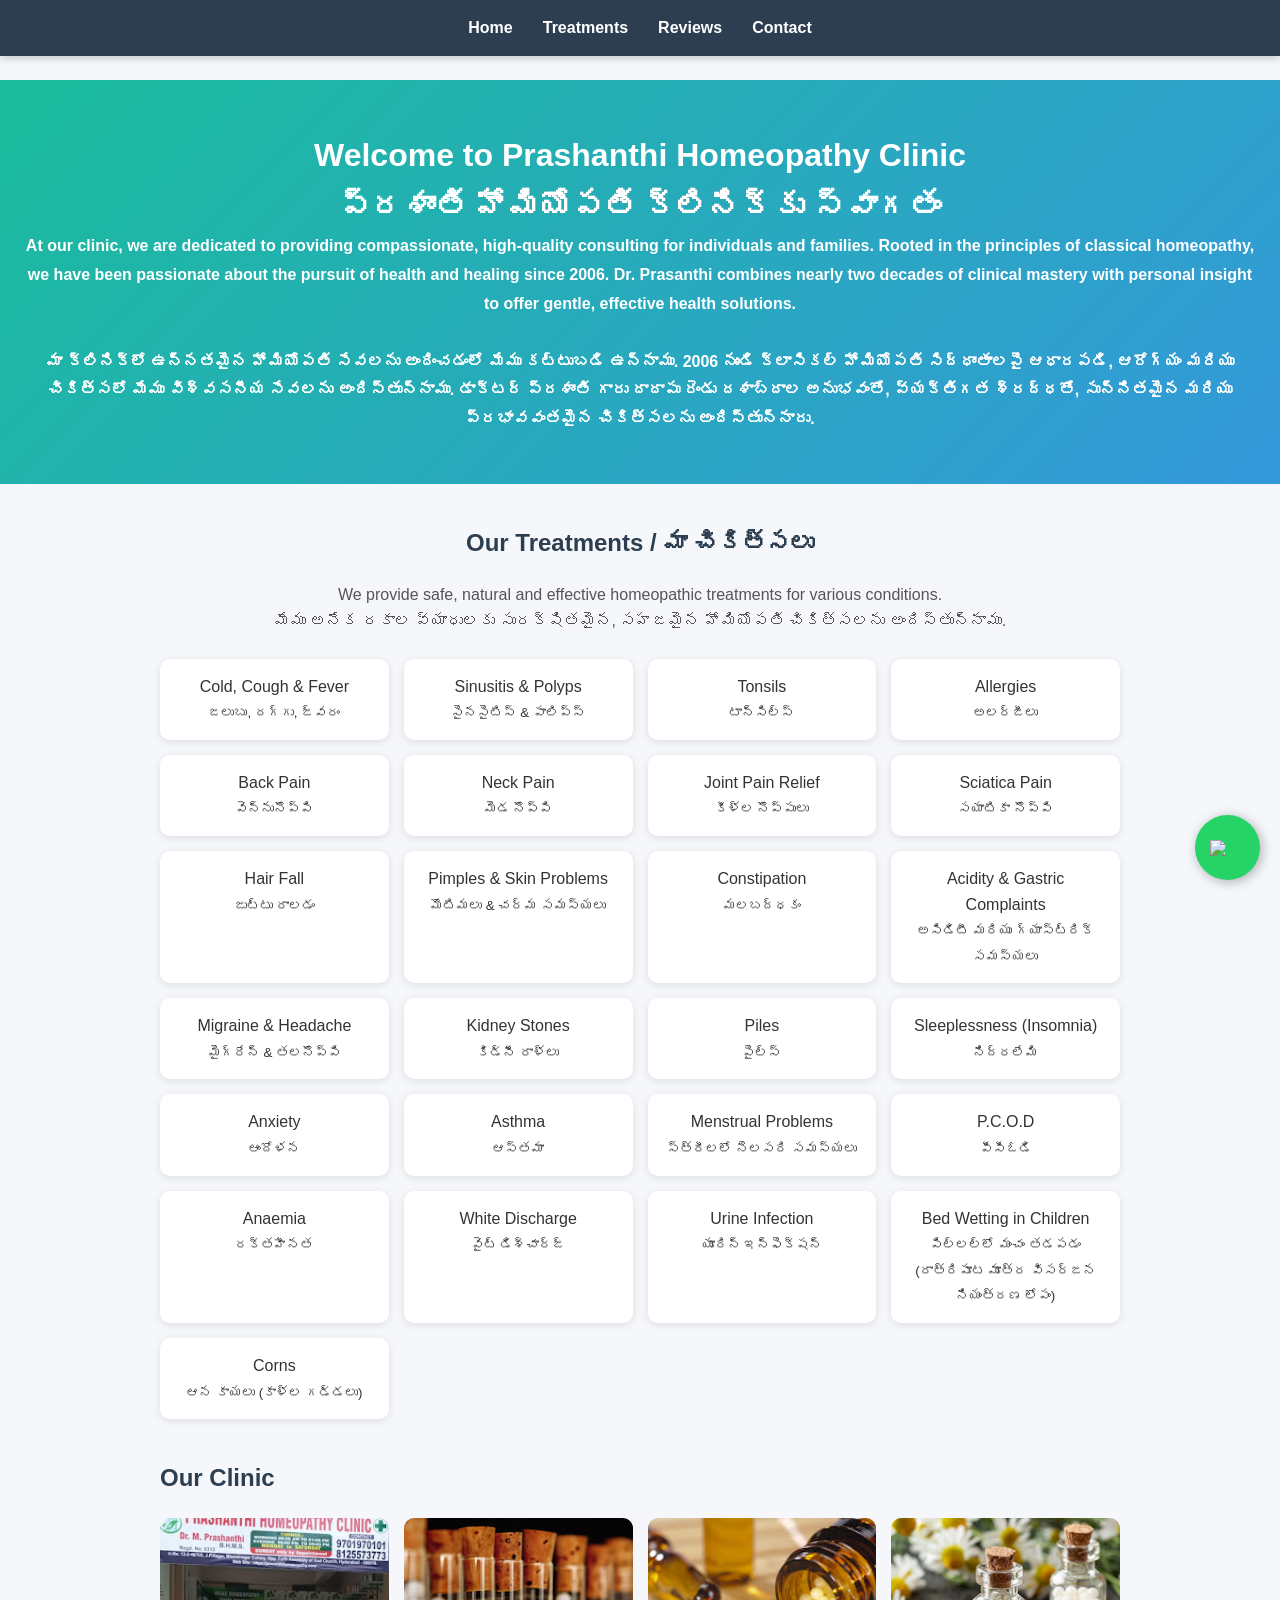
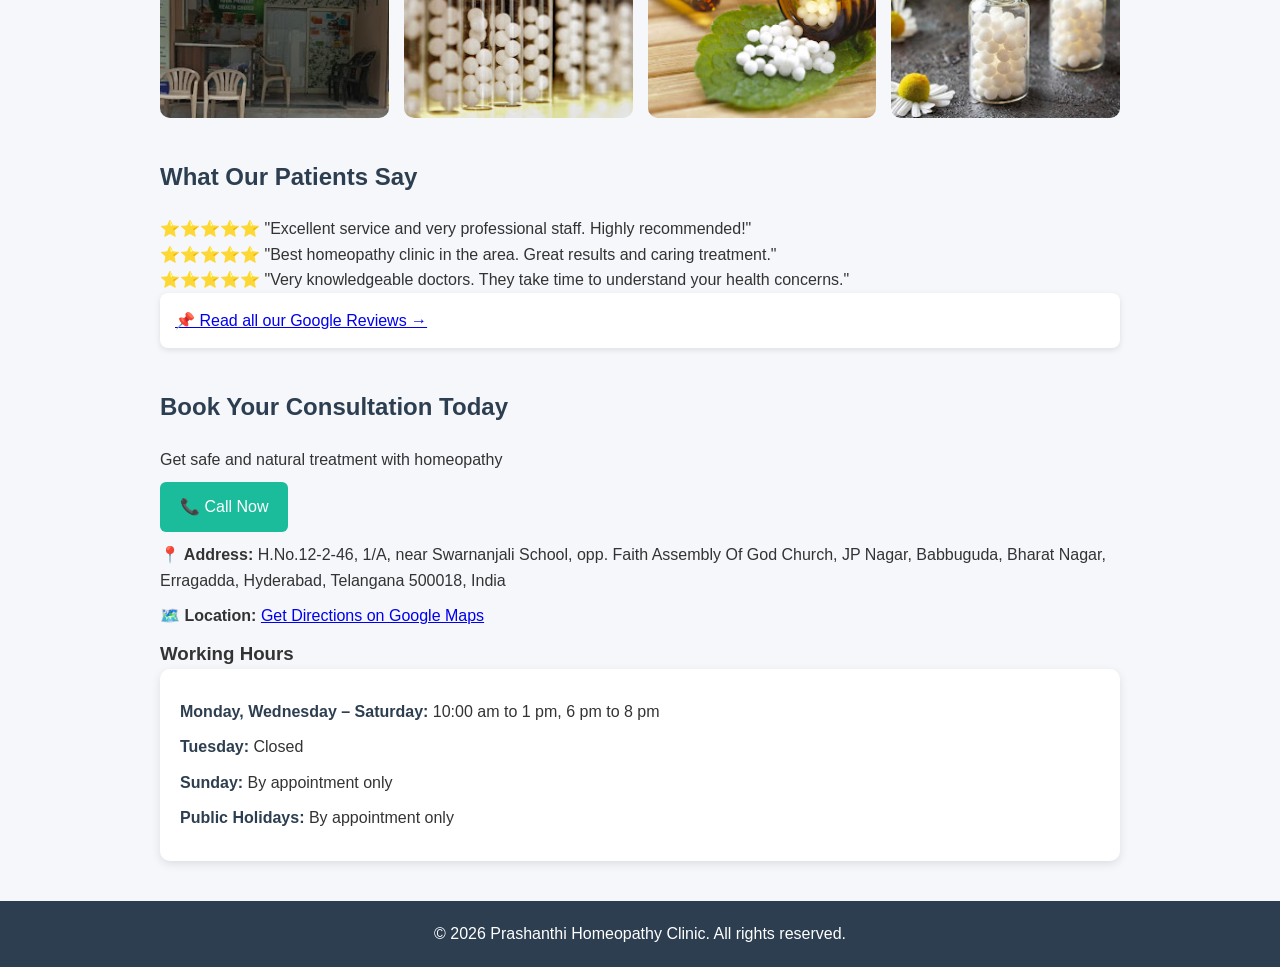
==== index.html @ 1acc06e2 "Update index.html" ====
<!DOCTYPE html>
<html lang="en">
<head>
    <meta charset="UTF-8">
    <meta name="viewport" content="width=device-width, initial-scale=1.0">
    <link rel="stylesheet" href="style.css">
    <title>Prashanthi Homeopathy Clinic</title>
</head>
<body>
    <!-- Navigation Bar -->
    <div class="navbar">
        <a href="index.html">Home</a>
        <a href="#treatments">Treatments</a> 
        <a href="#reviews">Reviews</a>
        <a href="#contact">Contact</a>
    </div>

   <header>
    <h1>
        Welcome to Prashanthi Homeopathy Clinic <br>
        ప్రశాంతి హోమియోపతి క్లినిక్‌కు స్వాగతం
    </h1>

    <div>
        <h4>
            At our clinic, we are dedicated to providing compassionate, high-quality consulting for individuals and families. Rooted in the principles of classical homeopathy, we have been passionate about the pursuit of health and healing since 2006. Dr. Prasanthi combines nearly two decades of clinical mastery with personal insight to offer gentle, effective health solutions.
            <br><br>
            మా క్లినిక్‌లో ఉన్నతమైన హోమియోపతి సేవలను అందించడంలో మేము కట్టుబడి ఉన్నాము. 2006 నుండి క్లాసికల్ హోమియోపతి సిద్ధాంతాలపై ఆధారపడి, ఆరోగ్యం మరియు చికిత్సలో మేము విశ్వసనీయ సేవలను అందిస్తున్నాము. డాక్టర్ ప్రశాంతి గారు దాదాపు రెండు దశాబ్దాల అనుభవంతో, వ్యక్తిగత శ్రద్ధతో, సున్నితమైన మరియు ప్రభావవంతమైన చికిత్సలను అందిస్తున్నారు.
        </h4>
    </div>
</header>
<section id="treatments" class="treatments">
  <h2>Our Treatments / మా చికిత్సలు</h2>
  <p class="treatment-subtext">
    We provide safe, natural and effective homeopathic treatments for various conditions. <br>
    మేము అనేక రకాల వ్యాధులకు సురక్షితమైన, సహజమైన హోమియోపతి చికిత్సలను అందిస్తున్నాము.
  </p>

  <div class="treatment-grid">

    <div class="treatment-item">Cold, Cough & Fever<br><small>జలుబు, దగ్గు, జ్వరం</small></div>
    <div class="treatment-item">Sinusitis & Polyps<br><small>సైనసైటిస్ & పాలిప్స్</small></div>
    <div class="treatment-item">Tonsils<br><small>టాన్సిల్స్</small></div>
    <div class="treatment-item">Allergies<br><small>అలర్జీలు</small></div>

    <div class="treatment-item">Back Pain<br><small>వెన్నునొప్పి</small></div>
    <div class="treatment-item">Neck Pain<br><small>మెడ నొప్పి</small></div>
    <div class="treatment-item">Joint Pain Relief<br><small>కీళ్ల నొప్పులు</small></div>
    <div class="treatment-item">Sciatica Pain<br><small>సయాటికా నొప్పి</small></div>

    <div class="treatment-item">Hair Fall<br><small>జుట్టు రాలడం</small></div>
    <div class="treatment-item">Pimples & Skin Problems<br><small>మొటిమలు & చర్మ సమస్యలు</small></div>

    <div class="treatment-item">Constipation<br><small>మలబద్ధకం</small></div>
   <div class="treatment-item"> Acidity & Gastric Complaints<br><small>అసిడిటీ మరియు గ్యాస్ట్రిక్ సమస్యలు</small></div>

    <div class="treatment-item">Migraine & Headache<br><small>మైగ్రేన్ & తలనొప్పి</small></div>
    <div class="treatment-item">Kidney Stones<br><small>కిడ్నీ రాళ్లు</small></div>
    <div class="treatment-item">Piles<br><small>పైల్స్ </small></div>

    <div class="treatment-item">Sleeplessness (Insomnia)<br><small>నిద్రలేమి</small></div>
    <div class="treatment-item">Anxiety<br><small>ఆందోళన</small></div>
    <div class="treatment-item">Asthma<br><small>ఆస్తమా</small></div>

    <div class="treatment-item">Menstrual Problems<br><small>స్త్రీలలో నెలసరి సమస్యలు</small></div>
    <div class="treatment-item">P.C.O.D<br><small>పీసీఓడి</small></div>
    <div class="treatment-item">Anaemia<br><small>రక్తహీనత</small></div>
    <div class="treatment-item">White Discharge<br><small>వైట్ డిశ్చార్జ్</small></div>

    <div class="treatment-item">Urine Infection<br> <small>యూరిన్ ఇన్ఫెక్షన్</small></div>
    <div class="treatment-item">Bed Wetting in Children<br><small>పిల్లల్లో మంచం తడపడం (రాత్రిపూట మూత్ర విసర్జన నియంత్రణ లోపం)</small></div>

    <div class="treatment-item">Corns<br><small>ఆన కాయలు (కాళ్ల గడ్డలు)</small></div>

  </div>
</section>
<section class="clinic-gallery">
  <h2>Our Clinic</h2>
  
  <div class="gallery-row">
    <img src="images/phpc.jpeg" alt="Clinic Image 1">
    <img src="images/homeopathy-getty.jpg" alt="Clinic Image 2">
    <img src="images/Homeopathy03.jpg" alt="Clinic Image 3">
    <img src="images/Homeo-05.jpg" alt="Clinic Image 4">
  </div>
</section>
    <section id="reviews">
        <h2>What Our Patients Say</h2>
       <div class="review">⭐⭐⭐⭐⭐ "Excellent service and very professional staff. Highly recommended!"</div>
       <div class="review">⭐⭐⭐⭐⭐ "Best homeopathy clinic in the area. Great results and caring treatment."</div>
       <div class="review">⭐⭐⭐⭐⭐ "Very knowledgeable doctors. They take time to understand your health concerns."</div>
        <p><a href="https://maps.app.goo.gl/PTuce58hZzehBPNk7" target="_blank">📌 Read all our Google Reviews →</a></p>
    </section>

    <section id="contact">
        <!-- <h2>Get in Touch</h2> -->
         <!-- 
<p>
  Have a question, need guidance, or want to book an appointment?
  Fill out the form below and our team will get back to you as soon as possible.
</p>
       <form action="https://formspree.io/f/mdapdelp" method="POST">
            <div class="form-group">
                <label for="name">Name:</label>
                <input type="text" id="name" name="name" required>
            </div>

            <div class="form-group">
                <label for="phone">Phone:</label>
                <input type="tel" id="phone" name="phone" required>
            </div>

            <div class="form-group">
                <label for="email">Email:</label>
                <input type="email" id="email" name="email" required>
            </div>

            <div class="form-group">
                <label for="message">Message:</label>
                <textarea id="message" name="message" rows="5" required></textarea>
            </div>

            <button type="submit" class="btn-submit">Send Message</button>
        </form>

        <hr style="margin: 30px 0; border: none; border-top: 1px solid #ddd;"> -->

        <!-- <h3>Other Ways to Reach Us</h3> -->
        <!-- <p><strong>📞 Phone:</strong> <a href="tel:+918125573773">+91 8125573773</a></p> -->
         <h2>Book Your Consultation Today</h2>
  <p>Get safe and natural treatment with homeopathy</p>
  <a href="tel:+918125573773" class="btn-call">📞 Call Now</a>
        <p><strong>📍 Address:</strong> H.No.12-2-46, 1/A, near Swarnanjali School, opp. Faith Assembly Of God Church, JP Nagar, Babbuguda, Bharat Nagar, Erragadda, Hyderabad, Telangana 500018, India </p>
        <p><strong>🗺️ Location:</strong> <a href="https://maps.app.goo.gl/PTuce58hZzehBPNk7" target="_blank">Get Directions on Google Maps</a></p>
        
        <h3>Working Hours</h3>
<div class="hours">
  <p><strong>Monday, Wednesday – Saturday:</strong> 10:00 am to 1 pm, 6 pm to 8 pm</p>
  <p><strong>Tuesday:</strong> Closed</p>
  <p><strong>Sunday:</strong> By appointment only</p>
  <p><strong>Public Holidays:</strong> By appointment only</p>
</div>
    </section>
<a href="https://wa.me/918125573773?text=Hello%20I%20visited%20your%20website" 
   class="whatsapp-float" 
   target="_blank">

  <span class="tooltip">Chat with us</span>

  <img src="https://cdn-icons-png.flaticon.com/512/733/733585.png" width="35">

</a>
    <footer>
        <p>&copy; 2026 Prashanthi Homeopathy Clinic. All rights reserved.</p>
    </footer>

</body>
</html>
---- style.css ----
/* Reset */
* {
    margin: 0;
    padding: 0;
    box-sizing: border-box;
}
html {
    scroll-behavior: smooth;
}

body {
    font-family: Arial, sans-serif;
    line-height: 1.6;
    background: #f5f7fb;
    color: #333;
    margin-top: 80px; /* adjust if needed */
}

/* Navbar */
.navbar {
    position: fixed;
    top: 0;              /* IMPORTANT */
    left: 0;             /* IMPORTANT */
    width: 100%;         /* IMPORTANT */
    background: #2c3e50;
    padding: 15px;
    display: flex;
    justify-content: center;
    gap: 30px;
    z-index: 1000;
    box-shadow: 0 2px 8px rgba(0,0,0,0.2);
}

.navbar a {
    color: white;
    text-decoration: none;
    font-weight: bold;
}

.navbar a:hover {
    color: #1abc9c;
}

/* Header */
header {
    text-align: center;
    padding: 50px 20px;
    background: linear-gradient(135deg, #1abc9c, #3498db);
    color: white;
}

header h1 small {
  display: block;
  font-size: 18px;
  margin-top: 5px;
  font-weight: normal;
}

header h4 {
  line-height: 1.8;
}

/* Sections */
section {
    max-width: 1000px;
    margin: 40px auto;
    padding: 0 20px;
    scroll-margin-top: 90px;
}

h2 {
    margin-bottom: 20px;
    color: #2c3e50;
}

/* Reviews */
#reviews p {
    background: white;
    padding: 15px;
    margin-bottom: 10px;
    border-radius: 8px;
    box-shadow: 0 2px 6px rgba(0,0,0,0.1);
}

/* Form */
form {
    background: white;
    padding: 25px;
    border-radius: 10px;
    box-shadow: 0 3px 10px rgba(0,0,0,0.1);
}

.form-group {
    margin-bottom: 15px;
}

label {
    font-weight: bold;
    display: block;
    margin-bottom: 5px;
}

input, textarea {
    width: 100%;
    padding: 10px;
    border-radius: 6px;
    border: 1px solid #ccc;
}

.btn-submit {
    background: #1abc9c;
    color: white;
    padding: 12px;
    border: none;
    width: 100%;
    border-radius: 6px;
    font-size: 16px;
    cursor: pointer;
}

.btn-submit:hover {
    background: #16a085;
}
.hours {
    background: white;
    padding: 20px;
    border-radius: 10px;
    box-shadow: 0 3px 10px rgba(0,0,0,0.1);
    max-width: 100%;
}

.hours p {
    margin: 10px 0;
    font-size: 16px;
}

.hours strong {
    color: #2c3e50;
}
.clinic-gallery {
    max-width: 1000px;
    margin: 40px auto;
    padding: 0 20px;
}

.gallery-row {
    display: grid;
    grid-template-columns: repeat(auto-fit, minmax(220px, 1fr));
    gap: 15px;
}

.gallery-row img {
    width: 100%;
    height: 200px;
    object-fit: cover;
    border-radius: 10px;
    transition: transform 0.3s ease;
}

.gallery-row img:hover {
    transform: scale(1.05);
}
    .whatsapp-float {
      position: fixed;
      bottom: 20px;
      right: 20px;
      width: 65px;
      height: 65px;
      background-color: #25D366;
      border-radius: 50%;
      display: flex;
      justify-content: center;
      align-items: center;
      box-shadow: 2px 2px 12px rgba(0,0,0,0.3);
      z-index: 1000;
      cursor: pointer;
      animation: pulse 2s infinite;
    }

    @keyframes pulse {
      0% { box-shadow: 0 0 0 0 rgba(37, 211, 102, 0.6); }
      70% { box-shadow: 0 0 0 15px rgba(37, 211, 102, 0); }
      100% { box-shadow: 0 0 0 0 rgba(37, 211, 102, 0); }
    }

    .tooltip {
      position: absolute;
      right: 75px;
      background: #333;
      color: #fff;
      padding: 8px 12px;
      border-radius: 5px;
      font-size: 14px;
      opacity: 0;
      transition: 0.3s;
    }

    .whatsapp-float:hover .tooltip {
      opacity: 1;
    }
.btn-call {
  background: #1abc9c;
  color: white;
  padding: 12px 20px;
  border-radius: 6px;
  text-decoration: none;
  display: inline-block;
}

.treatments {
  max-width: 1000px;
  margin: 40px auto;
  padding: 0 20px;
  text-align: center;
}

.treatment-subtext {
  margin-bottom: 25px;
  color: #555;
}

.treatment-grid {
  display: grid;
  grid-template-columns: repeat(auto-fit, minmax(220px, 1fr));
  gap: 15px;
}

.treatment-item {
  background: white;
  padding: 15px;
  border-radius: 10px;
  box-shadow: 0 2px 8px rgba(0,0,0,0.1);
  font-weight: 500;
  transition: transform 0.2s ease, box-shadow 0.2s ease;
}

.treatment-item:hover {
  transform: translateY(-5px);
  box-shadow: 0 4px 12px rgba(0,0,0,0.15);
}
/* Contact Info */
#contact p {
    margin: 10px 0;
}

/* Working hours */
ul {
    list-style: none;
    display: grid;
    grid-template-columns: repeat(auto-fit, minmax(200px, 1fr));
    gap: 10px;
    margin-top: 15px;
}

ul li {
    background: white;
    padding: 12px;
    border-radius: 8px;
    box-shadow: 0 2px 6px rgba(0,0,0,0.1);
}

/* Footer */
footer {
    text-align: center;
    padding: 20px;
    background: #2c3e50;
    color: white;
    margin-top: 40px;
}
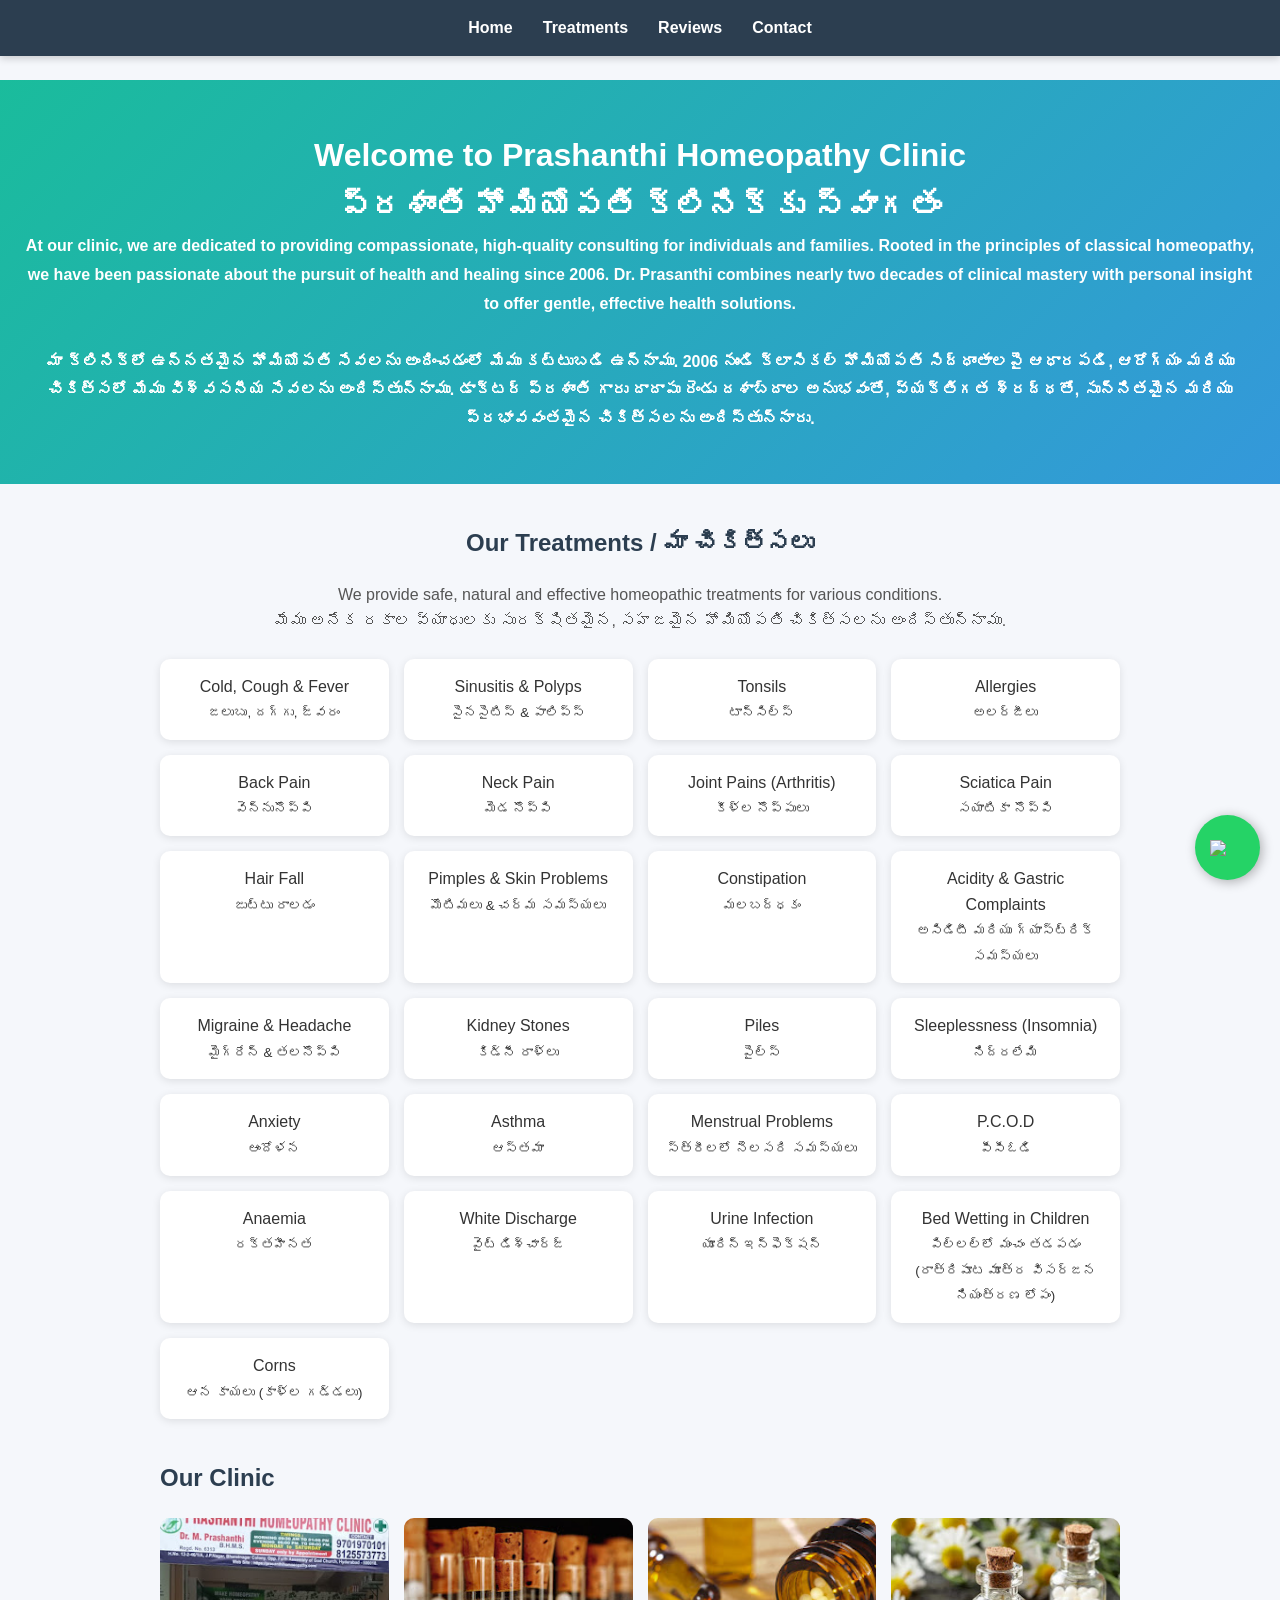
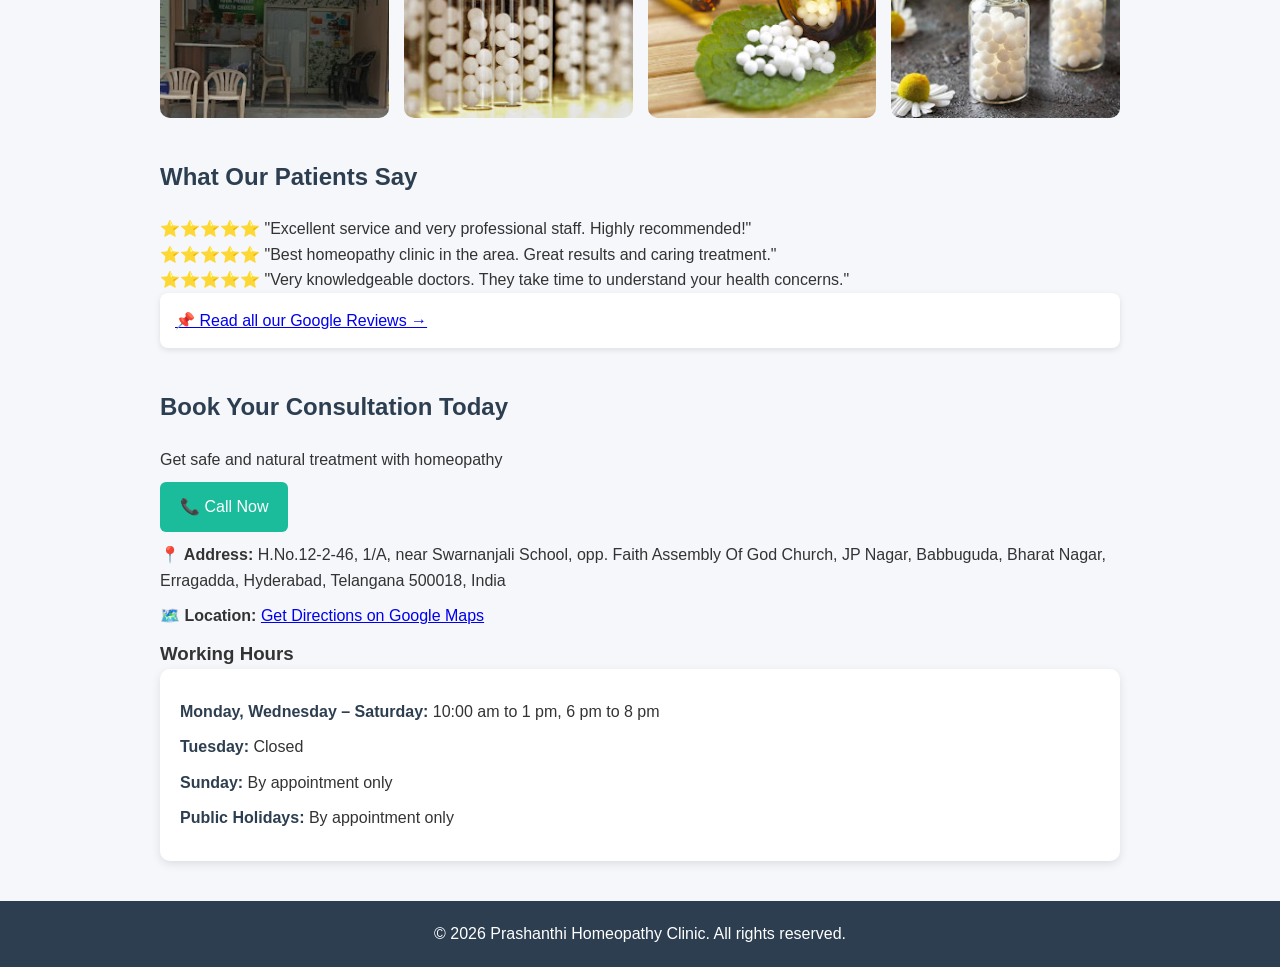
==== commit 558fb057: "Update index.html" ====
--- a/index.html
+++ b/index.html
@@ -45,7 +45,7 @@
 
     <div class="treatment-item">Back Pain<br><small>వెన్నునొప్పి</small></div>
     <div class="treatment-item">Neck Pain<br><small>మెడ నొప్పి</small></div>
-    <div class="treatment-item">Joint Pain Relief<br><small>కీళ్ల నొప్పులు</small></div>
+    <div class="treatment-item">Joint Pains (Arthritis)<br><small>కీళ్ల నొప్పులు</small></div>
     <div class="treatment-item">Sciatica Pain<br><small>సయాటికా నొప్పి</small></div>
 
     <div class="treatment-item">Hair Fall<br><small>జుట్టు రాలడం</small></div>
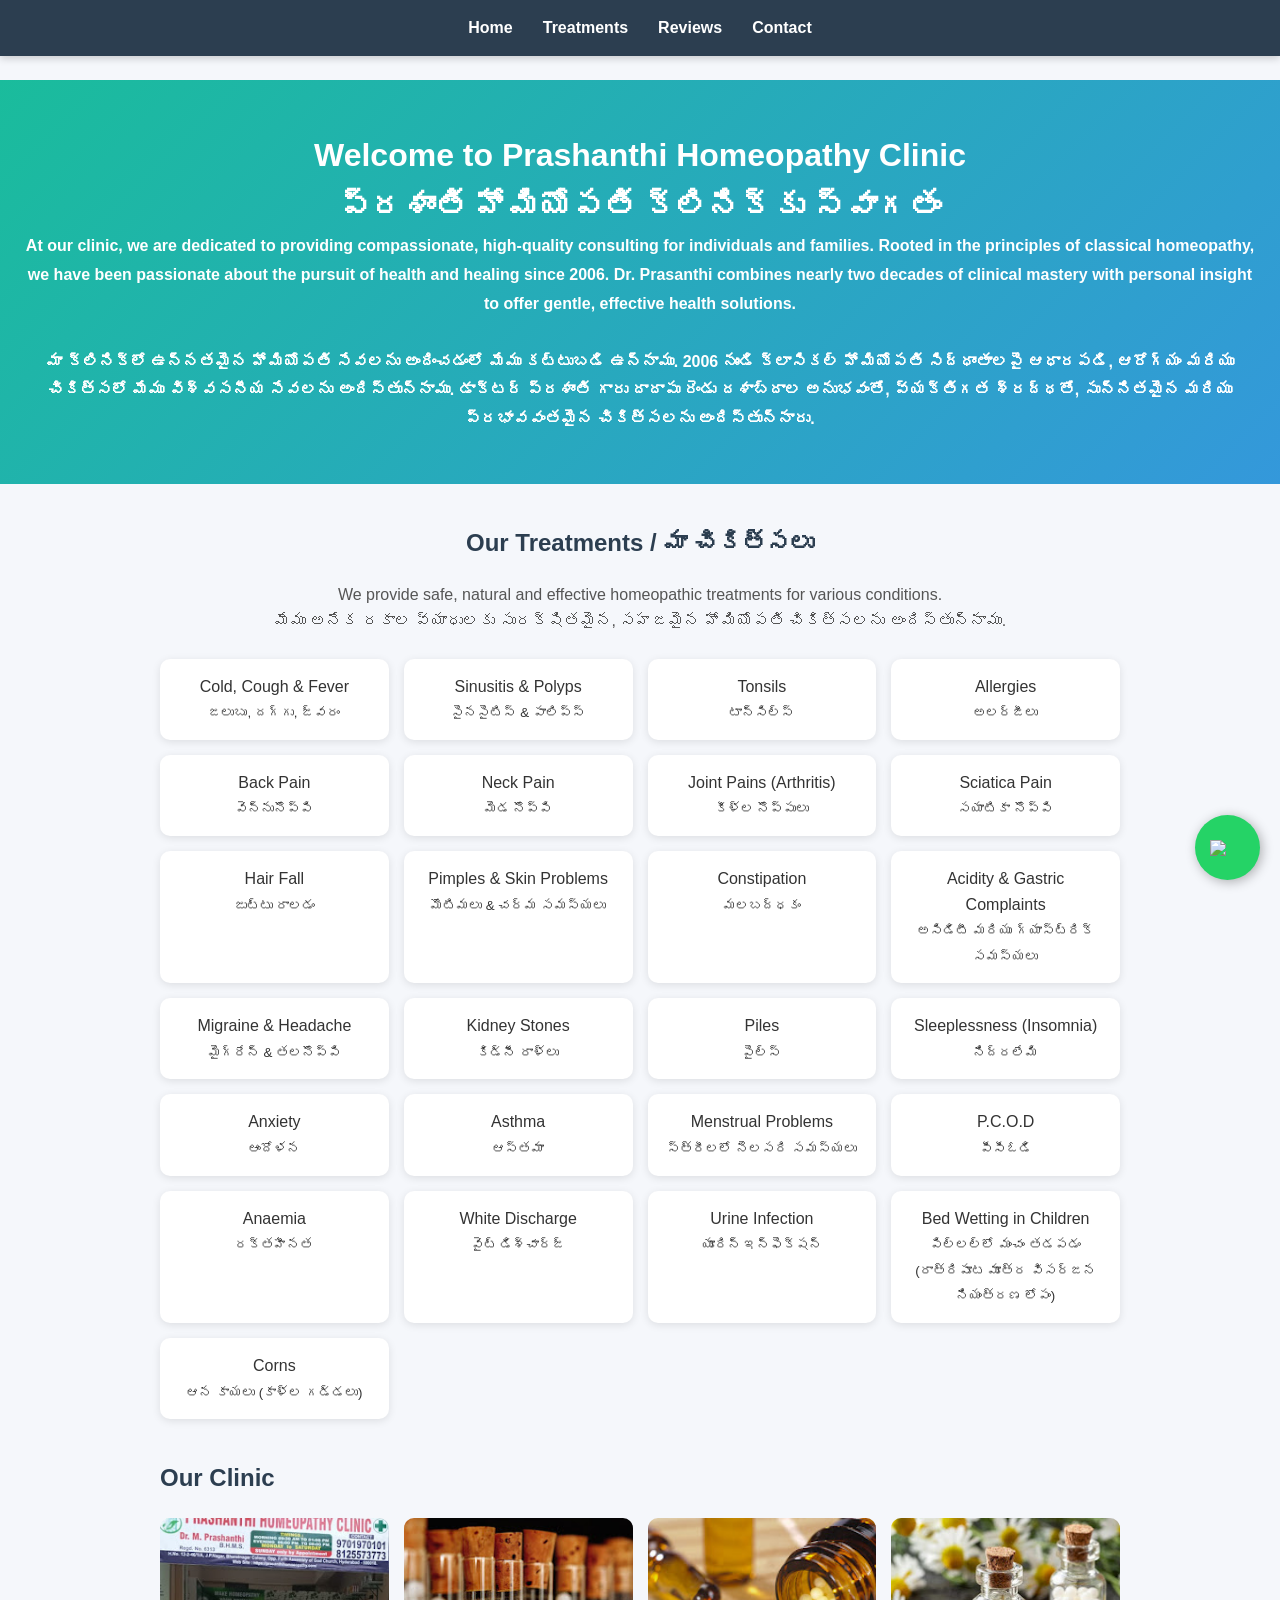
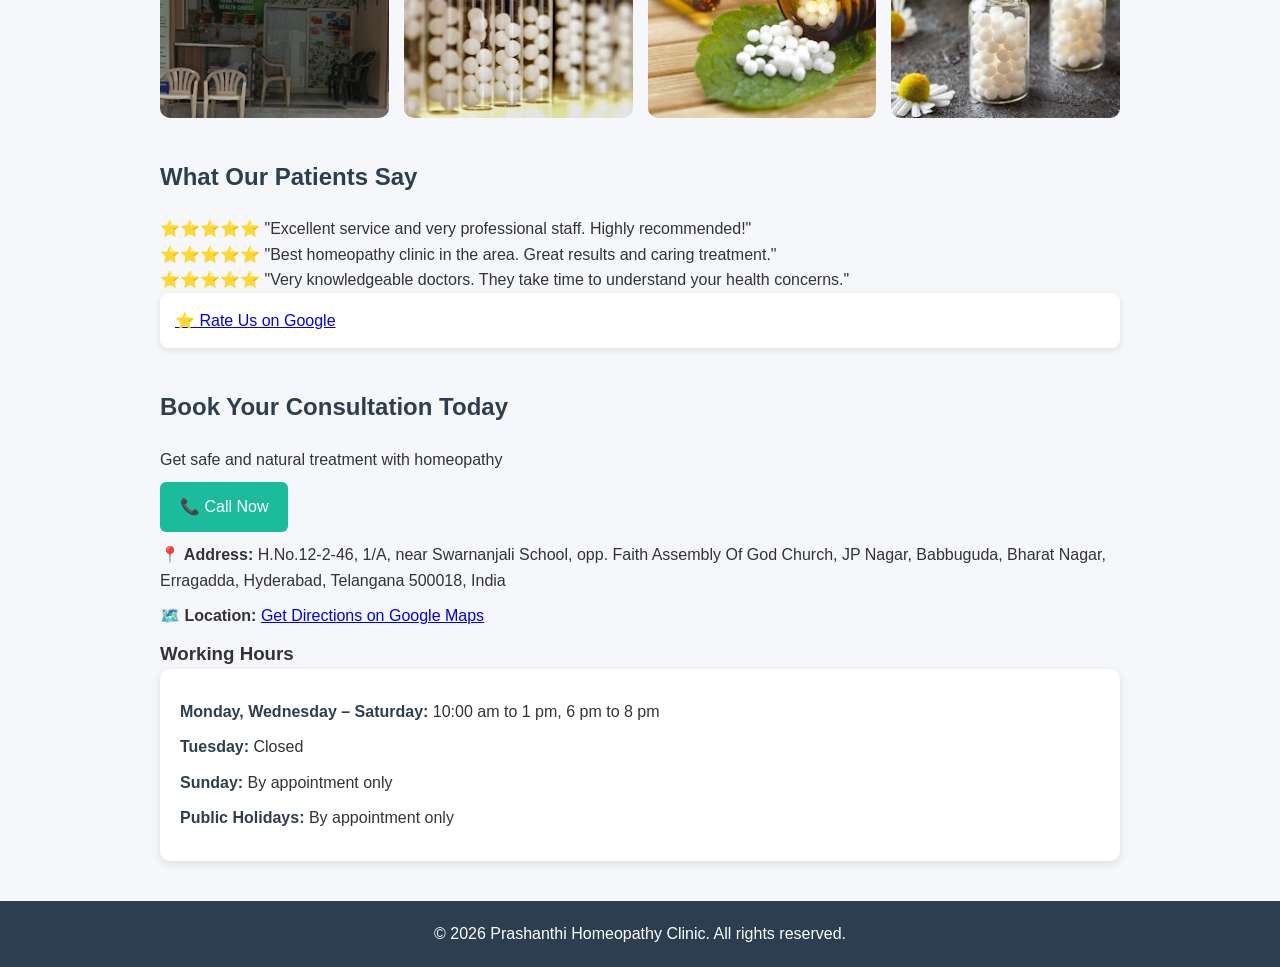
==== commit 0f9b25d6: "Update index.html" ====
--- a/index.html
+++ b/index.html
@@ -4,7 +4,14 @@
     <meta charset="UTF-8">
     <meta name="viewport" content="width=device-width, initial-scale=1.0">
     <link rel="stylesheet" href="style.css">
-    <title>Prashanthi Homeopathy Clinic</title>
+    <!-- <title>Prashanthi Homeopathy Clinic</title> -->
+    <title>Prashanthi Homeopathy Clinic in Hyderabad | Best Homeopathy Treatment</title>
+
+    <meta name="description" content="Prashanthi Homeopathy Clinic in Hyderabad offers safe and effective homeopathy treatments for cold, cough, skin problems, hair fall, PCOD, allergies, and more.">
+
+    <meta name="keywords" content="homeopathy clinic Hyderabad, homeopathy doctor Hyderabad, hair fall treatment, skin allergy treatment, PCOD treatment, asthma homeopathy, Prashanthi clinic, best homeopathy doctor near me">
+
+    <meta name="viewport" content="width=device-width, initial-scale=1.0">
 </head>
 <body>
     <!-- Navigation Bar -->
@@ -89,7 +96,7 @@
        <div class="review">⭐⭐⭐⭐⭐ "Excellent service and very professional staff. Highly recommended!"</div>
        <div class="review">⭐⭐⭐⭐⭐ "Best homeopathy clinic in the area. Great results and caring treatment."</div>
        <div class="review">⭐⭐⭐⭐⭐ "Very knowledgeable doctors. They take time to understand your health concerns."</div>
-        <p><a href="https://maps.app.goo.gl/PTuce58hZzehBPNk7" target="_blank">📌 Read all our Google Reviews →</a></p>
+        <p><a href="https://search.google.com/local/writereview?placeid=ChIJ13qlkm6RyzsRyOSORlVgCao" target="_blank">⭐ Rate Us on Google </a></p>
     </section>
 
     <section id="contact">
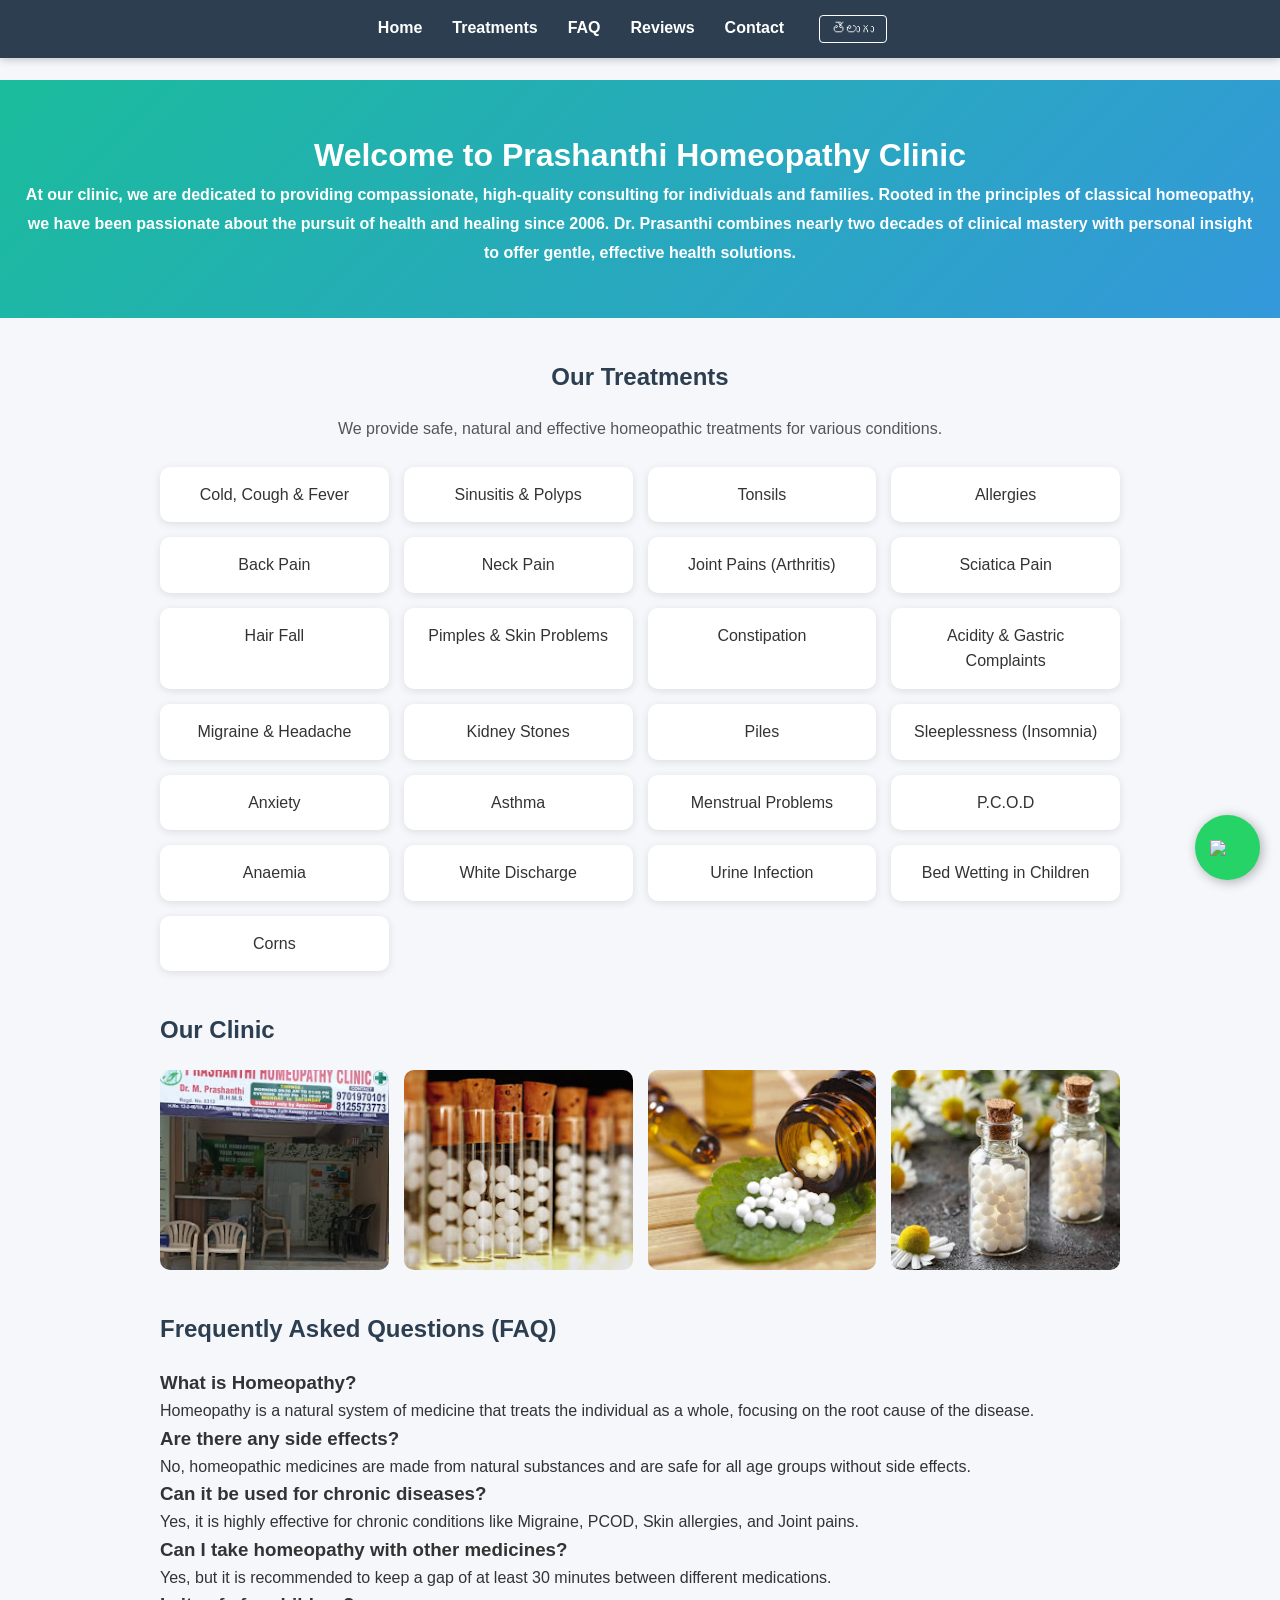
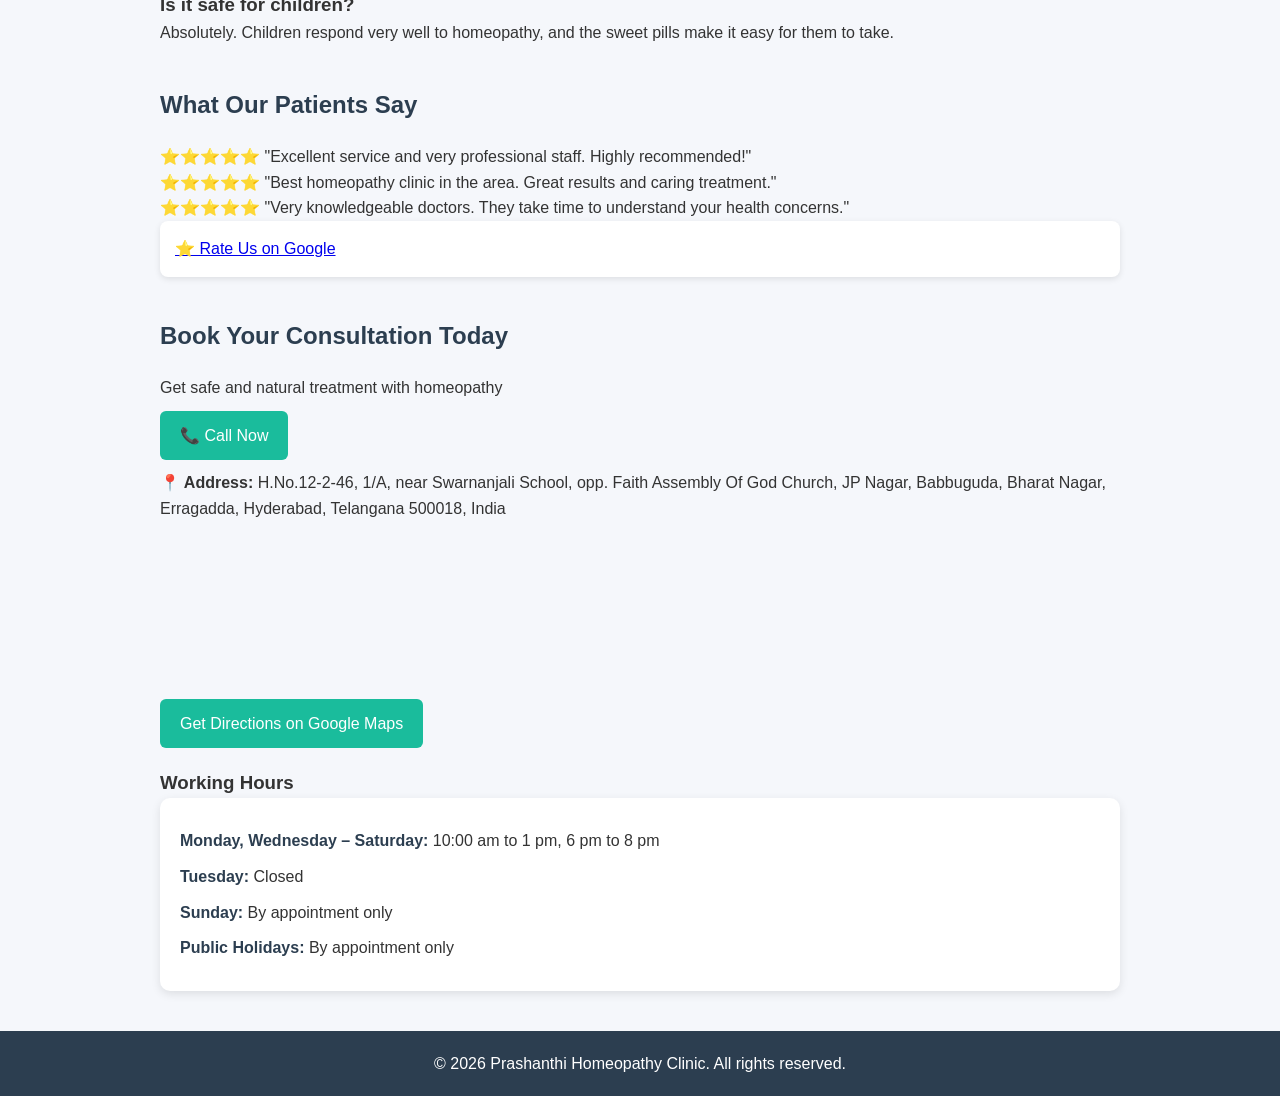
==== commit ebc99bb4: "Update index.html English and telugu buttons" ====
--- a/index.html
+++ b/index.html
@@ -11,78 +11,121 @@
 
     <meta name="keywords" content="homeopathy clinic Hyderabad, homeopathy doctor Hyderabad, hair fall treatment, skin allergy treatment, PCOD treatment, asthma homeopathy, Prashanthi clinic, best homeopathy doctor near me">
 
-    <meta name="viewport" content="width=device-width, initial-scale=1.0">
+    <style>
+        /* Language Switching Logic */
+        .lang-te { display: none; }
+        body.te .lang-te { display: inline-block; }
+        body.te .lang-en { display: none; }
+        
+        body.en #btn-en { display: none; }
+        body.te #btn-te { display: none; }
+
+        /* Navbar Language Toggle Styling */
+        .lang-toggle {
+            float: right;
+            margin-right: 15px;
+            display: flex;
+            align-items: center;
+            height: 100%;
+        }
+        .lang-toggle button {
+            padding: 5px 12px;
+            margin-left: 5px;
+            cursor: pointer;
+            border: 1px solid #fff;
+            background: transparent;
+            color: white;
+            border-radius: 4px;
+            font-size: 14px;
+            transition: 0.3s;
+        }
+        .lang-toggle button.active {
+            background: white;
+            color: #333;
+            font-weight: bold;
+        }
+    </style>
 </head>
-<body>
+<body class="en">
     <!-- Navigation Bar -->
     <div class="navbar">
         <a href="index.html">Home</a>
         <a href="#treatments">Treatments</a> 
+        <a href="#faq">FAQ</a>
         <a href="#reviews">Reviews</a>
         <a href="#contact">Contact</a>
+        <div class="lang-toggle">
+            <button id="btn-en" class="active" onclick="setLanguage('en')">English</button>
+            <button id="btn-te" onclick="setLanguage('te')">తెలుగు</button>
+        </div>
     </div>
 
    <header>
     <h1>
-        Welcome to Prashanthi Homeopathy Clinic <br>
-        ప్రశాంతి హోమియోపతి క్లినిక్‌కు స్వాగతం
+        <span class="lang-en">Welcome to Prashanthi Homeopathy Clinic</span>
+        <span class="lang-te">ప్రశాంతి హోమియోపతి క్లినిక్‌కు స్వాగతం</span>
     </h1>
 
     <div>
         <h4>
-            At our clinic, we are dedicated to providing compassionate, high-quality consulting for individuals and families. Rooted in the principles of classical homeopathy, we have been passionate about the pursuit of health and healing since 2006. Dr. Prasanthi combines nearly two decades of clinical mastery with personal insight to offer gentle, effective health solutions.
-            <br><br>
-            మా క్లినిక్‌లో ఉన్నతమైన హోమియోపతి సేవలను అందించడంలో మేము కట్టుబడి ఉన్నాము. 2006 నుండి క్లాసికల్ హోమియోపతి సిద్ధాంతాలపై ఆధారపడి, ఆరోగ్యం మరియు చికిత్సలో మేము విశ్వసనీయ సేవలను అందిస్తున్నాము. డాక్టర్ ప్రశాంతి గారు దాదాపు రెండు దశాబ్దాల అనుభవంతో, వ్యక్తిగత శ్రద్ధతో, సున్నితమైన మరియు ప్రభావవంతమైన చికిత్సలను అందిస్తున్నారు.
+            <span class="lang-en">At our clinic, we are dedicated to providing compassionate, high-quality consulting for individuals and families. Rooted in the principles of classical homeopathy, we have been passionate about the pursuit of health and healing since 2006. Dr. Prasanthi combines nearly two decades of clinical mastery with personal insight to offer gentle, effective health solutions.</span>
+            <span class="lang-te">మా క్లినిక్‌లో ఉన్నతమైన హోమియోపతి సేవలను అందించడంలో మేము కట్టుబడి ఉన్నాము. 2006 నుండి క్లాసికల్ హోమియోపతి సిద్ధాంతాలపై ఆధారపడి, ఆరోగ్యం మరియు చికిత్సలో మేము విశ్వసనీయ సేవలను అందిస్తున్నాము. డాక్టర్ ప్రశాంతి గారు దాదాపు రెండు దశాబ్దాల అనుభవంతో, వ్యక్తిగత శ్రద్ధతో, సున్నితమైన మరియు ప్రభావవంతమైన చికిత్సలను అందిస్తున్నారు.</span>
         </h4>
     </div>
 </header>
 <section id="treatments" class="treatments">
-  <h2>Our Treatments / మా చికిత్సలు</h2>
+  <h2>
+    <span class="lang-en">Our Treatments</span>
+    <span class="lang-te">మా చికిత్సలు</span>
+  </h2>
   <p class="treatment-subtext">
-    We provide safe, natural and effective homeopathic treatments for various conditions. <br>
-    మేము అనేక రకాల వ్యాధులకు సురక్షితమైన, సహజమైన హోమియోపతి చికిత్సలను అందిస్తున్నాము.
+    <span class="lang-en">We provide safe, natural and effective homeopathic treatments for various conditions.</span>
+    <span class="lang-te">మేము అనేక రకాల వ్యాధులకు సురక్షితమైన, సహజమైన హోమియోపతి చికిత్సలను అందిస్తున్నాము.</span>
   </p>
 
   <div class="treatment-grid">
 
-    <div class="treatment-item">Cold, Cough & Fever<br><small>జలుబు, దగ్గు, జ్వరం</small></div>
-    <div class="treatment-item">Sinusitis & Polyps<br><small>సైనసైటిస్ & పాలిప్స్</small></div>
-    <div class="treatment-item">Tonsils<br><small>టాన్సిల్స్</small></div>
-    <div class="treatment-item">Allergies<br><small>అలర్జీలు</small></div>
-
-    <div class="treatment-item">Back Pain<br><small>వెన్నునొప్పి</small></div>
-    <div class="treatment-item">Neck Pain<br><small>మెడ నొప్పి</small></div>
-    <div class="treatment-item">Joint Pains (Arthritis)<br><small>కీళ్ల నొప్పులు</small></div>
-    <div class="treatment-item">Sciatica Pain<br><small>సయాటికా నొప్పి</small></div>
-
-    <div class="treatment-item">Hair Fall<br><small>జుట్టు రాలడం</small></div>
-    <div class="treatment-item">Pimples & Skin Problems<br><small>మొటిమలు & చర్మ సమస్యలు</small></div>
-
-    <div class="treatment-item">Constipation<br><small>మలబద్ధకం</small></div>
-   <div class="treatment-item"> Acidity & Gastric Complaints<br><small>అసిడిటీ మరియు గ్యాస్ట్రిక్ సమస్యలు</small></div>
-
-    <div class="treatment-item">Migraine & Headache<br><small>మైగ్రేన్ & తలనొప్పి</small></div>
-    <div class="treatment-item">Kidney Stones<br><small>కిడ్నీ రాళ్లు</small></div>
-    <div class="treatment-item">Piles<br><small>పైల్స్ </small></div>
-
-    <div class="treatment-item">Sleeplessness (Insomnia)<br><small>నిద్రలేమి</small></div>
-    <div class="treatment-item">Anxiety<br><small>ఆందోళన</small></div>
-    <div class="treatment-item">Asthma<br><small>ఆస్తమా</small></div>
-
-    <div class="treatment-item">Menstrual Problems<br><small>స్త్రీలలో నెలసరి సమస్యలు</small></div>
-    <div class="treatment-item">P.C.O.D<br><small>పీసీఓడి</small></div>
-    <div class="treatment-item">Anaemia<br><small>రక్తహీనత</small></div>
-    <div class="treatment-item">White Discharge<br><small>వైట్ డిశ్చార్జ్</small></div>
-
-    <div class="treatment-item">Urine Infection<br> <small>యూరిన్ ఇన్ఫెక్షన్</small></div>
-    <div class="treatment-item">Bed Wetting in Children<br><small>పిల్లల్లో మంచం తడపడం (రాత్రిపూట మూత్ర విసర్జన నియంత్రణ లోపం)</small></div>
-
-    <div class="treatment-item">Corns<br><small>ఆన కాయలు (కాళ్ల గడ్డలు)</small></div>
+    <div class="treatment-item"><span class="lang-en">Cold, Cough & Fever</span><span class="lang-te">జలుబు, దగ్గు, జ్వరం</span></div>
+    <div class="treatment-item"><span class="lang-en">Sinusitis & Polyps</span><span class="lang-te">సైనసైటిస్ & పాలిప్స్</span></div>
+    <div class="treatment-item"><span class="lang-en">Tonsils</span><span class="lang-te">టాన్సిల్స్</span></div>
+    <div class="treatment-item"><span class="lang-en">Allergies</span><span class="lang-te">అలర్జీలు</span></div>
+
+    <div class="treatment-item"><span class="lang-en">Back Pain</span><span class="lang-te">వెన్నునొప్పి</span></div>
+    <div class="treatment-item"><span class="lang-en">Neck Pain</span><span class="lang-te">మెడ నొప్పి</span></div>
+    <div class="treatment-item"><span class="lang-en">Joint Pains (Arthritis)</span><span class="lang-te">కీళ్ల నొప్పులు</span></div>
+    <div class="treatment-item"><span class="lang-en">Sciatica Pain</span><span class="lang-te">సయాటికా నొప్పి</span></div>
+
+    <div class="treatment-item"><span class="lang-en">Hair Fall</span><span class="lang-te">జుట్టు రాలడం</span></div>
+    <div class="treatment-item"><span class="lang-en">Pimples & Skin Problems</span><span class="lang-te">మొటిమలు & చర్మ సమస్యలు</span></div>
+
+    <div class="treatment-item"><span class="lang-en">Constipation</span><span class="lang-te">మలబద్ధకం</span></div>
+    <div class="treatment-item"><span class="lang-en">Acidity & Gastric Complaints</span><span class="lang-te">అసిడిటీ మరియు గ్యాస్ట్రిక్ సమస్యలు</span></div>
+
+    <div class="treatment-item"><span class="lang-en">Migraine & Headache</span><span class="lang-te">మైగ్రేన్ & తలనొప్పి</span></div>
+    <div class="treatment-item"><span class="lang-en">Kidney Stones</span><span class="lang-te">కిడ్నీ రాళ్లు</span></div>
+    <div class="treatment-item"><span class="lang-en">Piles</span><span class="lang-te">పైల్స్</span></div>
+
+    <div class="treatment-item"><span class="lang-en">Sleeplessness (Insomnia)</span><span class="lang-te">నిద్రలేమి</span></div>
+    <div class="treatment-item"><span class="lang-en">Anxiety</span><span class="lang-te">ఆందోళన</span></div>
+    <div class="treatment-item"><span class="lang-en">Asthma</span><span class="lang-te">ఆస్తమా</span></div>
+
+    <div class="treatment-item"><span class="lang-en">Menstrual Problems</span><span class="lang-te">స్త్రీలలో నెలసరి సమస్యలు</span></div>
+    <div class="treatment-item"><span class="lang-en">P.C.O.D</span><span class="lang-te">పీసీఓడి</span></div>
+    <div class="treatment-item"><span class="lang-en">Anaemia</span><span class="lang-te">రక్తహీనత</span></div>
+    <div class="treatment-item"><span class="lang-en">White Discharge</span><span class="lang-te">వైట్ డిశ్చార్జ్</span></div>
+
+    <div class="treatment-item"><span class="lang-en">Urine Infection</span><span class="lang-te">యూరిన్ ఇన్ఫెక్షన్</span></div>
+    <div class="treatment-item"><span class="lang-en">Bed Wetting in Children</span><span class="lang-te">పిల్లల్లో మంచం తడపడం</span></div>
+
+    <div class="treatment-item"><span class="lang-en">Corns</span><span class="lang-te">ఆన కాయలు (కాళ్ల గడ్డలు)</span></div>
 
   </div>
 </section>
 <section class="clinic-gallery">
-  <h2>Our Clinic</h2>
+  <h2>
+    <span class="lang-en">Our Clinic</span>
+    <span class="lang-te">మా క్లినిక్</span>
+  </h2>
   
   <div class="gallery-row">
     <img src="images/phpc.jpeg" alt="Clinic Image 1">
@@ -91,12 +134,117 @@
     <img src="images/Homeo-05.jpg" alt="Clinic Image 4">
   </div>
 </section>
+
+<section id="faq" class="faq">
+    <h2>
+        <span class="lang-en">Frequently Asked Questions (FAQ)</span>
+        <span class="lang-te">తరచుగా అడిగే ప్రశ్నలు</span>
+    </h2>
+
+    <!-- English FAQ Section -->
+    <div id="faq-en" class="faq-content">
+        <div class="faq-item">
+            <h3>What is Homeopathy?</h3>
+            <p>Homeopathy is a natural system of medicine that treats the individual as a whole, focusing on the root cause of the disease.</p>
+        </div>
+
+        <div class="faq-item">
+            <h3>Are there any side effects?</h3>
+            <p>No, homeopathic medicines are made from natural substances and are safe for all age groups without side effects.</p>
+        </div>
+
+        <div class="faq-item">
+            <h3>Can it be used for chronic diseases?</h3>
+            <p>Yes, it is highly effective for chronic conditions like Migraine, PCOD, Skin allergies, and Joint pains.</p>
+        </div>
+
+        <div class="faq-item">
+            <h3>Can I take homeopathy with other medicines?</h3>
+            <p>Yes, but it is recommended to keep a gap of at least 30 minutes between different medications.</p>
+        </div>
+
+        <div class="faq-item">
+            <h3>Is it safe for children?</h3>
+            <p>Absolutely. Children respond very well to homeopathy, and the sweet pills make it easy for them to take.</p>
+        </div>
+    </div>
+
+    <!-- Telugu FAQ Section -->
+    <div id="faq-te" class="faq-content" style="display: none;">
+        <div class="faq-item">
+            <h3>హోమియోపతి అంటే ఏమిటి?</h3>
+            <p>హోమియోపతి అనేది ఒక సహజ వైద్య విధానం, ఇది వ్యాధి యొక్క మూల కారణాన్ని గుర్తించి, వ్యక్తిని సంపూర్ణంగా నయం చేయడంపై దృష్టి పెడుతుంది.</p>
+        </div>
+
+        <div class="faq-item">
+            <h3>దీని వల్ల ఏవైనా సైడ్ ఎఫెక్ట్స్ ఉంటాయా?</h3>
+            <p>లేదు, హోమియోపతి మందులు సహజ సిద్ధమైనవి మరియు ఎటువంటి సైడ్ ఎఫెక్ట్స్ లేకుండా అన్ని వయసుల వారికి సురక్షితమైనవి.</p>
+        </div>
+
+        <div class="faq-item">
+            <h3>ఇది దీర్ఘకాలిక వ్యాధులకు ఉపయోగపడుతుందా?</h3>
+            <p>అవును, మైగ్రేన్, పీసీఓడీ, చర్మ అలర్జీలు మరియు కీళ్ల నొప్పుల వంటి దీర్ఘకాలిక వ్యాధులకు ఇది చాలా ప్రభావవంతంగా పనిచేస్తుంది.</p>
+        </div>
+
+        <div class="faq-item">
+            <h3>నేను ఇతర మందులతో పాటు హోమియోపతి తీసుకోవచ్చా?</h3>
+            <p>అవును, కానీ వివిధ మందుల మధ్య కనీసం 30 నిమిషాల గ్యాప్ ఉంచాలని సిఫార్సు చేయబడింది.</p>
+        </div>
+
+        <div class="faq-item">
+            <h3>ఇది పిల్లలకు సురక్షితమేనా?</h3>
+            <p>ఖచ్చితంగా. పిల్లలు హోమియోపతికి బాగా స్పందిస్తారు మరియు తీపి మాత్రల వల్ల వారు సులభంగా వేసుకోగలుగుతారు.</p>
+        </div>
+    </div>
+
+</section>
+
+<script>
+    function setLanguage(lang) {
+        document.body.className = lang;
+        
+        // Update nav button states
+        document.getElementById('btn-en').classList.toggle('active', lang === 'en');
+        document.getElementById('btn-te').classList.toggle('active', lang === 'te');
+
+        // Update FAQ visibility
+        const faqEn = document.getElementById('faq-en');
+        const faqTe = document.getElementById('faq-te');
+        if (faqEn && faqTe) {
+            faqEn.style.display = (lang === 'en') ? 'block' : 'none';
+            faqTe.style.display = (lang === 'te') ? 'block' : 'none';
+        }
+        
+        localStorage.setItem('preferredLang', lang);
+    }
+    
+    window.onload = function() {
+        const savedLang = localStorage.getItem('preferredLang') || 'en';
+        setLanguage(savedLang);
+    };
+</script>
+
     <section id="reviews">
-        <h2>What Our Patients Say</h2>
-       <div class="review">⭐⭐⭐⭐⭐ "Excellent service and very professional staff. Highly recommended!"</div>
-       <div class="review">⭐⭐⭐⭐⭐ "Best homeopathy clinic in the area. Great results and caring treatment."</div>
-       <div class="review">⭐⭐⭐⭐⭐ "Very knowledgeable doctors. They take time to understand your health concerns."</div>
-        <p><a href="https://search.google.com/local/writereview?placeid=ChIJ13qlkm6RyzsRyOSORlVgCao" target="_blank">⭐ Rate Us on Google </a></p>
+        <h2>
+            <span class="lang-en">What Our Patients Say</span>
+            <span class="lang-te">మా పేషంట్స్ అభిప్రాయాలు</span>
+        </h2>
+       <div class="review">
+            <span class="lang-en">⭐⭐⭐⭐⭐ "Excellent service and very professional staff. Highly recommended!"</span>
+            <span class="lang-te">⭐⭐⭐⭐⭐ "అద్భుతమైన సేవ మరియు చాలా ప్రొఫెషనల్ సిబ్బంది. ఖచ్చితంగా సిఫార్సు చేస్తున్నాను!"</span>
+       </div>
+       <div class="review">
+            <span class="lang-en">⭐⭐⭐⭐⭐ "Best homeopathy clinic in the area. Great results and caring treatment."</span>
+            <span class="lang-te">⭐⭐⭐⭐⭐ "ఈ ప్రాంతంలోనే ఉత్తమ హోమియోపతి క్లినిక్. గొప్ప ఫలితాలు మరియు శ్రద్ధగల చికిత్స."</span>
+       </div>
+       <div class="review">
+            <span class="lang-en">⭐⭐⭐⭐⭐ "Very knowledgeable doctors. They take time to understand your health concerns."</span>
+            <span class="lang-te">⭐⭐⭐⭐⭐ "చాలా పరిజ్ఞానం ఉన్న వైద్యులు. మీ ఆరోగ్య సమస్యలను అర్థం చేసుకోవడానికి సమయం తీసుకుంటారు."</span>
+       </div>
+        <p><a href="https://search.google.com/local/writereview?placeid=ChIJ13qlkm6RyzsRyOSORlVgCao" target="_blank">
+            <span class="lang-en">⭐ Rate Us on Google</span>
+            <span class="lang-te">⭐ గూగుల్‌లో మాకు రేటింగ్ ఇవ్వండి</span>
+        </a></p>
     </section>
 
     <section id="contact">
@@ -133,32 +281,78 @@
         <hr style="margin: 30px 0; border: none; border-top: 1px solid #ddd;"> -->
 
         <!-- <h3>Other Ways to Reach Us</h3> -->
-        <!-- <p><strong>📞 Phone:</strong> <a href="tel:+918125573773">+91 8125573773</a></p> -->
-         <h2>Book Your Consultation Today</h2>
-  <p>Get safe and natural treatment with homeopathy</p>
-  <a href="tel:+918125573773" class="btn-call">📞 Call Now</a>
-        <p><strong>📍 Address:</strong> H.No.12-2-46, 1/A, near Swarnanjali School, opp. Faith Assembly Of God Church, JP Nagar, Babbuguda, Bharat Nagar, Erragadda, Hyderabad, Telangana 500018, India </p>
-        <p><strong>🗺️ Location:</strong> <a href="https://maps.app.goo.gl/PTuce58hZzehBPNk7" target="_blank">Get Directions on Google Maps</a></p>
-        
-        <h3>Working Hours</h3>
+         <h2>
+            <span class="lang-en">Book Your Consultation Today</span>
+            <span class="lang-te">అపాయింట్‌మెంట్‌</span>
+         </h2>
+  <p>
+    <span class="lang-en">Get safe and natural treatment with homeopathy</span>
+    <span class="lang-te">హోమియోపతితో సురక్షితమైన మరియు సహజమైన చికిత్స పొందండి</span>
+  </p>
+  <a href="tel:+918125573773" class="btn-call">
+    <span class="lang-en">📞 Call Now</span>
+    <span class="lang-te">📞 కాల్ చేయండి</span>
+  </a>
+        <p><strong>📍 <span class="lang-en">Address:</span><span class="lang-te">చిరునామా:</span></strong> H.No.12-2-46, 1/A, near Swarnanjali School, opp. Faith Assembly Of God Church, JP Nagar, Babbuguda, Bharat Nagar, Erragadda, Hyderabad, Telangana 500018, India </p>
+        
+        <!-- Google Maps Frame -->
+        <div class="map-container">
+            <!-- <iframe src="https://www.google.com/maps/embed?pb=!1m18!1m12!1m3!1d3806.2878235213695!2d78.43126939999999!3d17.4459695!2m3!1f0!2f0!3f0!3m2!1i1024!2i768!4f13.1!3m3!1m2!1s0x3bcb916e92a57ad7%3A0x2a096055468eec48!2sPrashanthi%20Homeopathy%20Clinic!5e0!3m2!1sen!2sin!4v1713146440263!5m2!1sen!2sin" width="100%" height="100%" style="border:0;" allowfullscreen="" loading="lazy" referrerpolicy="no-referrer-when-downgrade"></iframe> -->
+            <iframe src="https://www.google.com/maps/embed?pb=!1m18!1m12!1m3!1d3805.859829424142!2d78.42369767578028!3d17.466421800522273!2m3!1f0!2f0!3f0!3m2!1i1024!2i768!4f13.1!3m3!1m2!1s0x3bcb916e92a57ad7%3A0xaa096055468ee4c8!2sPrasanthi%20Homeopathy%20Clinic!5e0!3m2!1sen!2sin!4v1776217475373!5m2!1sen!2sin" width="100%" height="100%" style="border:0;" allowfullscreen="" loading="lazy" referrerpolicy="no-referrer-when-downgrade"></iframe>
+        </div>
+
+        <!-- <p><strong>🗺️ <span class="lang-en">Location:</span><span class="lang-te">స్థానం:</span></strong></p> -->
+        <a href="https://maps.app.goo.gl/PTuce58hZzehBPNk7" target="_blank" class="btn-call" style="margin: 10px 0 20px 0;">
+            <span class="lang-en">Get Directions on Google Maps</span>
+            <span class="lang-te">గూగుల్ మ్యాప్స్‌లో దిశలను పొందండి</span>
+        </a>
+        
+        <h3>
+            <span class="lang-en">Working Hours</span>
+            <span class="lang-te">క్లినిక్ సమయము</span>
+        </h3>
 <div class="hours">
-  <p><strong>Monday, Wednesday – Saturday:</strong> 10:00 am to 1 pm, 6 pm to 8 pm</p>
-  <p><strong>Tuesday:</strong> Closed</p>
-  <p><strong>Sunday:</strong> By appointment only</p>
-  <p><strong>Public Holidays:</strong> By appointment only</p>
+  <p><strong>
+    <span class="lang-en">Monday, Wednesday – Saturday:</span>
+    <span class="lang-te">సోమవారం, బుధవారం – శనివారం:</span>
+  </strong> 
+    <span class="lang-en">10:00 am to 1 pm, 6 pm to 8 pm</span>
+    <span class="lang-te">ఉదయం 10:00 నుండి మధ్యాహ్నం 1 గంటల వరకు, సాయంత్రం 6 నుండి రాత్రి 8 గంటల వరకు</span>
+  </p>
+  <p><strong>
+    <span class="lang-en">Tuesday:</span>
+    <span class="lang-te">మంగళవారం:</span>
+  </strong> 
+    <span class="lang-en">Closed</span>
+    <span class="lang-te">సెలవు</span>
+  </p>
+  <p><strong>
+    <span class="lang-en">Sunday:</span>
+    <span class="lang-te">ఆదివారం:</span>
+  </strong> 
+    <span class="lang-en">By appointment only</span>
+    <span class="lang-te">అపాయింట్‌మెంట్ ద్వారా మాత్రమే</span>
+  </p>
+  <p><strong>
+    <span class="lang-en">Public Holidays:</span>
+    <span class="lang-te">ప్రభుత్వ సెలవు దినాలు:</span>
+  </strong> 
+    <span class="lang-en">By appointment only</span>
+    <span class="lang-te">అపాయింట్‌మెంట్ ద్వారా మాత్రమే</span>
+  </p>
 </div>
     </section>
 <a href="https://wa.me/918125573773?text=Hello%20I%20visited%20your%20website" 
    class="whatsapp-float" 
    target="_blank">
 
-  <span class="tooltip">Chat with us</span>
+  <span class="tooltip"><span class="lang-en">Chat with us</span><span class="lang-te">మాతో చాట్ చేయండి</span></span>
 
   <img src="https://cdn-icons-png.flaticon.com/512/733/733585.png" width="35">
 
 </a>
     <footer>
-        <p>&copy; 2026 Prashanthi Homeopathy Clinic. All rights reserved.</p>
+        <p>&copy; 2026 Prashanthi Homeopathy Clinic. <span class="lang-en">All rights reserved.</span><span class="lang-te">అన్ని హక్కులు ప్రత్యేకించబడ్డాయి.</span></p>
     </footer>
 
 </body>
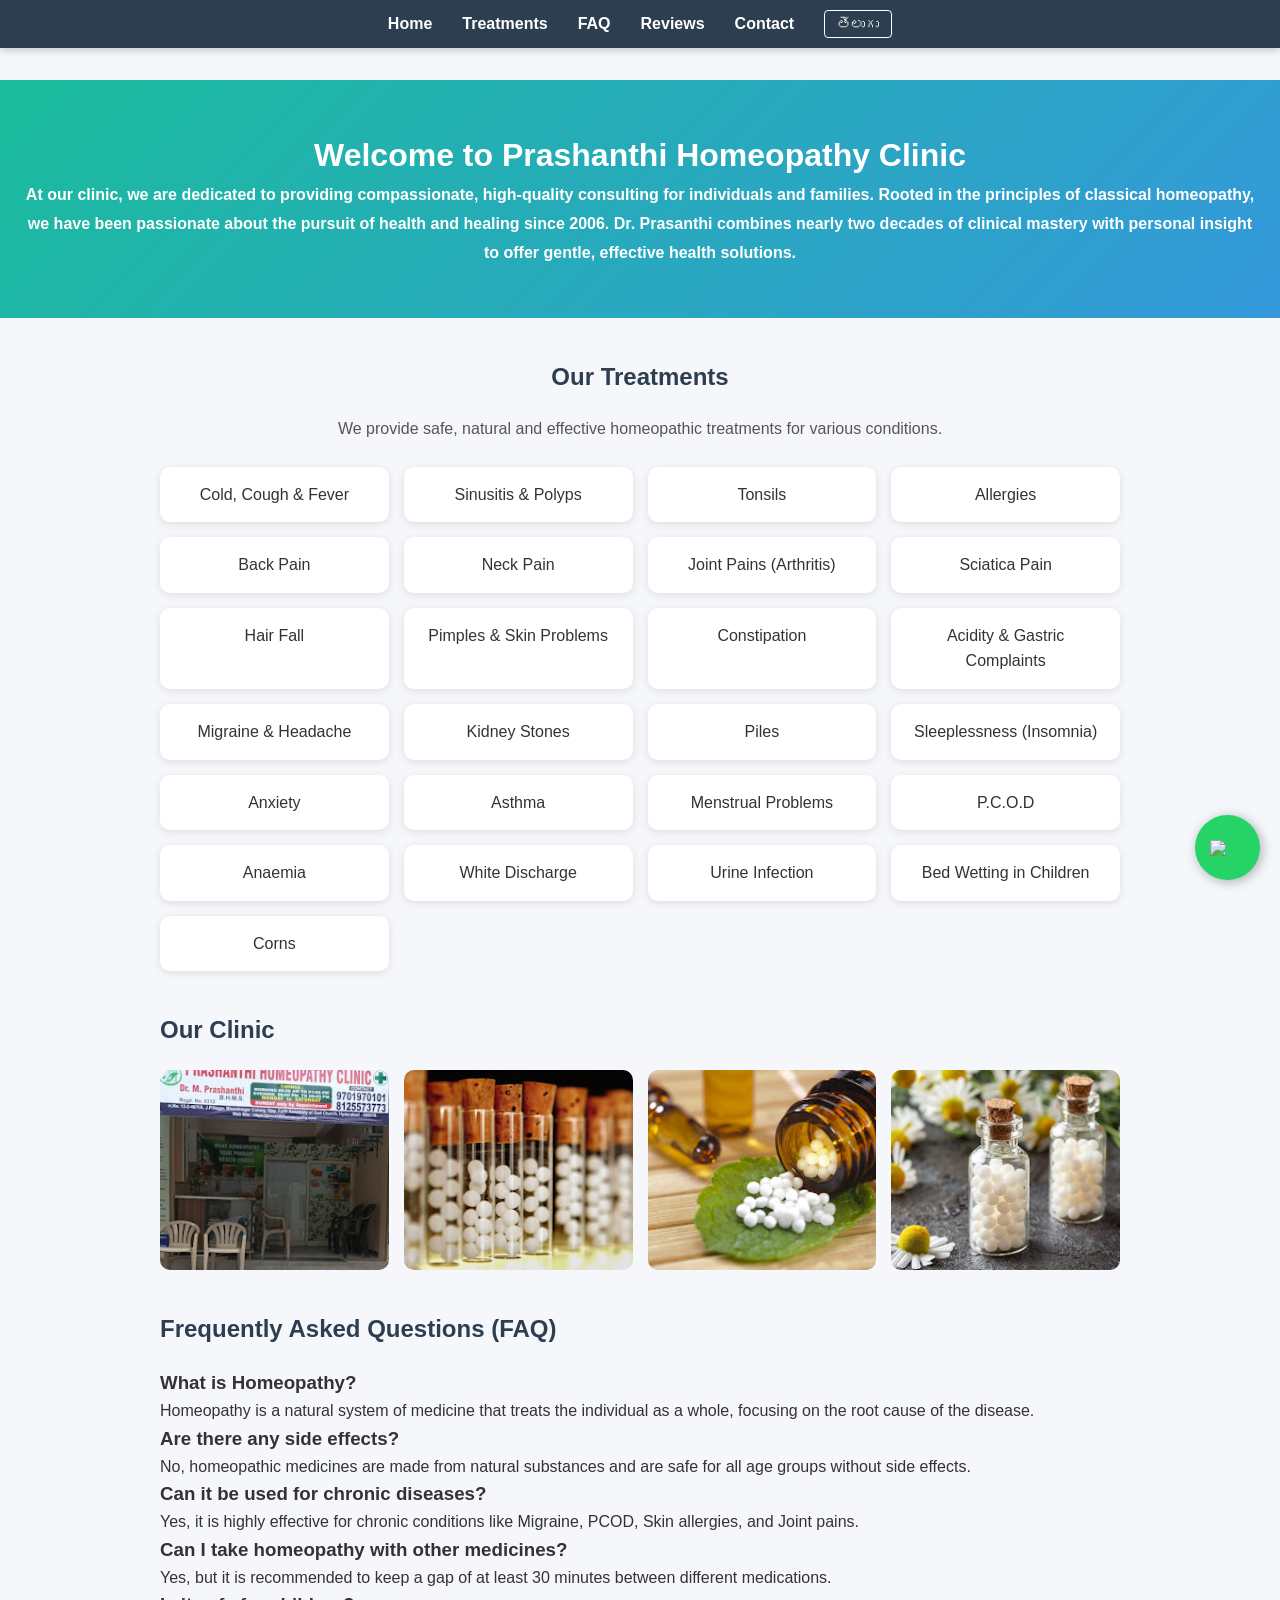
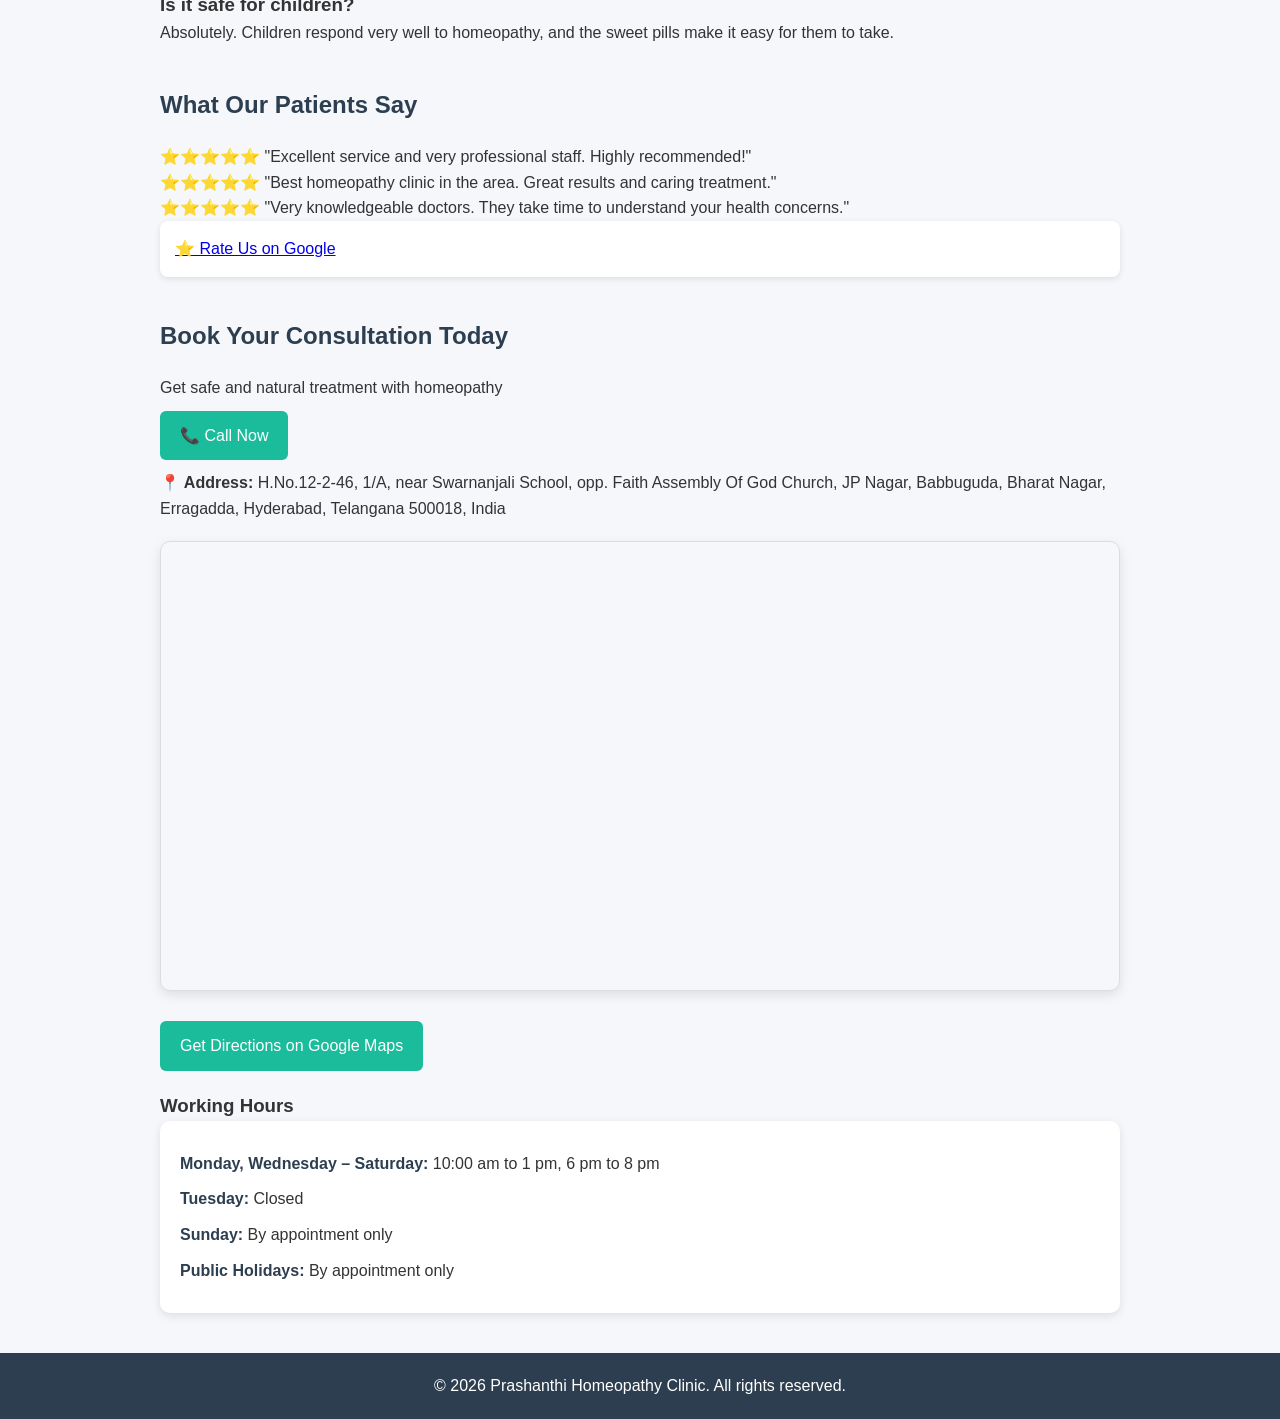
==== commit c5d8dd61: "Update index.html navbar fix" ====
--- a/index.html
+++ b/index.html
@@ -11,40 +11,6 @@
 
     <meta name="keywords" content="homeopathy clinic Hyderabad, homeopathy doctor Hyderabad, hair fall treatment, skin allergy treatment, PCOD treatment, asthma homeopathy, Prashanthi clinic, best homeopathy doctor near me">
 
-    <style>
-        /* Language Switching Logic */
-        .lang-te { display: none; }
-        body.te .lang-te { display: inline-block; }
-        body.te .lang-en { display: none; }
-        
-        body.en #btn-en { display: none; }
-        body.te #btn-te { display: none; }
-
-        /* Navbar Language Toggle Styling */
-        .lang-toggle {
-            float: right;
-            margin-right: 15px;
-            display: flex;
-            align-items: center;
-            height: 100%;
-        }
-        .lang-toggle button {
-            padding: 5px 12px;
-            margin-left: 5px;
-            cursor: pointer;
-            border: 1px solid #fff;
-            background: transparent;
-            color: white;
-            border-radius: 4px;
-            font-size: 14px;
-            transition: 0.3s;
-        }
-        .lang-toggle button.active {
-            background: white;
-            color: #333;
-            font-weight: bold;
-        }
-    </style>
 </head>
 <body class="en">
     <!-- Navigation Bar -->
--- a/style.css
+++ b/style.css
@@ -23,12 +23,14 @@
     left: 0;             /* IMPORTANT */
     width: 100%;         /* IMPORTANT */
     background: #2c3e50;
-    padding: 15px;
+    padding: 10px 15px;
     display: flex;
     justify-content: center;
+    align-items: center;
     gap: 30px;
     z-index: 1000;
     box-shadow: 0 2px 8px rgba(0,0,0,0.2);
+    flex-wrap: wrap; /* Allows items to wrap on small mobile screens */
 }
 
 .navbar a {
@@ -39,6 +41,37 @@
 
 .navbar a:hover {
     color: #1abc9c;
+}
+
+/* Language Switching Logic */
+.lang-te { display: none; }
+body.te .lang-te { display: inline-block; }
+body.te .lang-en { display: none; }
+
+body.en #btn-en { display: none; }
+body.te #btn-te { display: none; }
+
+/* Navbar Language Toggle Styling */
+.lang-toggle {
+    display: flex;
+    align-items: center;
+}
+
+.lang-toggle button {
+    padding: 5px 12px;
+    cursor: pointer;
+    border: 1px solid #fff;
+    background: transparent;
+    color: white;
+    border-radius: 4px;
+    font-size: 14px;
+    transition: 0.3s;
+}
+
+.lang-toggle button.active {
+    background: white;
+    color: #333;
+    font-weight: bold;
 }
 
 /* Header */
@@ -238,6 +271,19 @@
   transform: translateY(-5px);
   box-shadow: 0 4px 12px rgba(0,0,0,0.15);
 }
+
+/* Map Styling */
+.map-container {
+    width: 100%;
+    height: 450px; /* Increased height to ensure address card shows on deployment */
+    min-height: 350px;
+    border-radius: 10px;
+    overflow: hidden;
+    box-shadow: 0 4px 12px rgba(0,0,0,0.1);
+    margin: 20px 0;
+    border: 1px solid #ddd;
+}
+
 /* Contact Info */
 #contact p {
     margin: 10px 0;
@@ -267,3 +313,17 @@
     color: white;
     margin-top: 40px;
 }
+
+/* Mobile Responsiveness */
+@media (max-width: 768px) {
+    .navbar {
+        gap: 15px;
+        padding: 10px;
+    }
+    header h1 {
+        font-size: 24px;
+    }
+    .map-container {
+        height: 350px;
+    }
+}
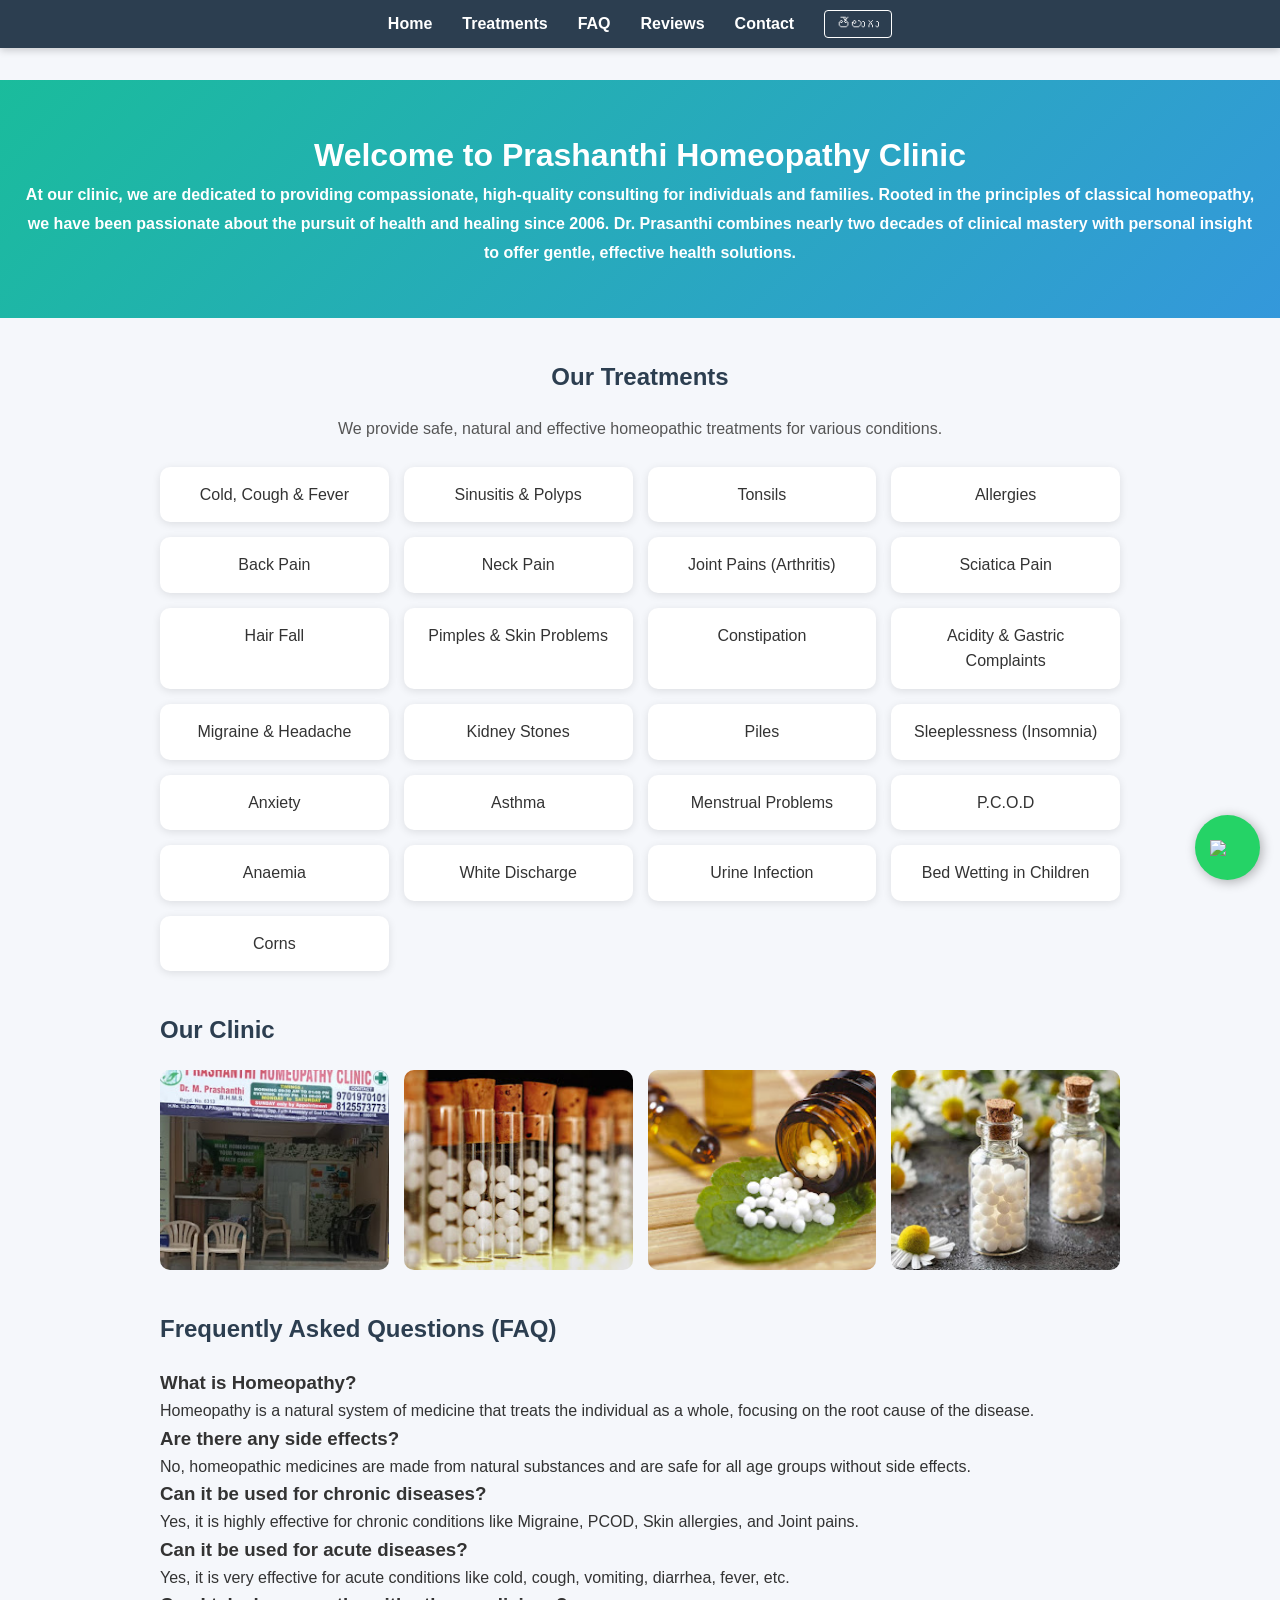
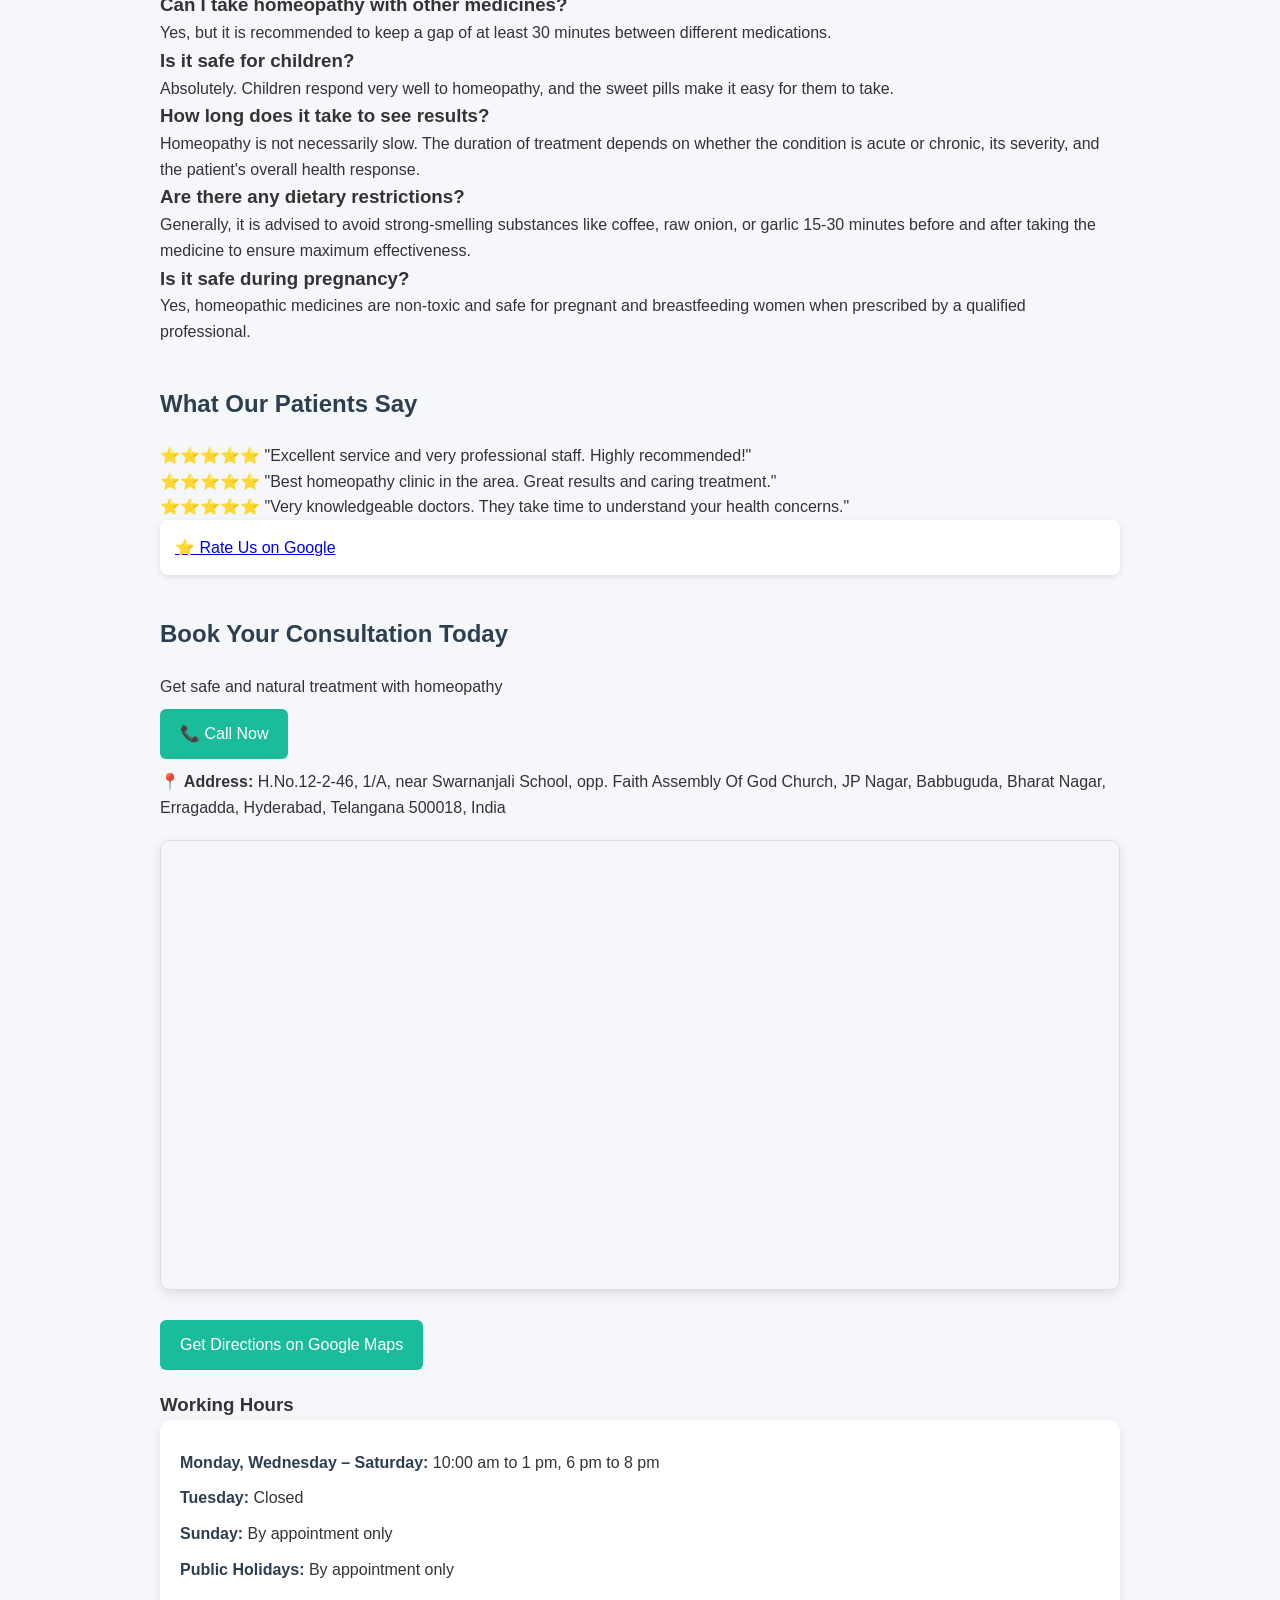
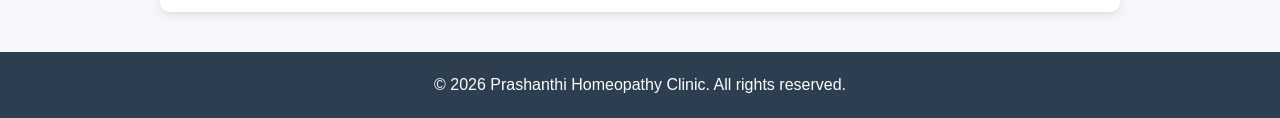
==== commit 72307c60: "Update index.html" ====
--- a/index.html
+++ b/index.html
@@ -42,7 +42,7 @@
 <section id="treatments" class="treatments">
   <h2>
     <span class="lang-en">Our Treatments</span>
-    <span class="lang-te">మా చికిత్సలు</span>
+    <span class="lang-te">మేము అందించే చికిత్సలు</span>
   </h2>
   <p class="treatment-subtext">
     <span class="lang-en">We provide safe, natural and effective homeopathic treatments for various conditions.</span>
@@ -125,6 +125,11 @@
         </div>
 
         <div class="faq-item">
+            <h3>Can it be used for acute diseases?</h3>
+            <p>Yes, it is very effective for acute conditions like cold, cough, vomiting, diarrhea, fever, etc.</p>
+        </div>
+
+        <div class="faq-item">
             <h3>Can I take homeopathy with other medicines?</h3>
             <p>Yes, but it is recommended to keep a gap of at least 30 minutes between different medications.</p>
         </div>
@@ -133,6 +138,21 @@
             <h3>Is it safe for children?</h3>
             <p>Absolutely. Children respond very well to homeopathy, and the sweet pills make it easy for them to take.</p>
         </div>
+
+        <div class="faq-item">
+            <h3>How long does it take to see results?</h3>
+            <p>Homeopathy is not necessarily slow. The duration of treatment depends on whether the condition is acute or chronic, its severity, and the patient's overall health response.</p>
+        </div>
+
+        <div class="faq-item">
+            <h3>Are there any dietary restrictions?</h3>
+            <p>Generally, it is advised to avoid strong-smelling substances like coffee, raw onion, or garlic 15-30 minutes before and after taking the medicine to ensure maximum effectiveness.</p>
+        </div>
+
+        <div class="faq-item">
+            <h3>Is it safe during pregnancy?</h3>
+            <p>Yes, homeopathic medicines are non-toxic and safe for pregnant and breastfeeding women when prescribed by a qualified professional.</p>
+        </div>
     </div>
 
     <!-- Telugu FAQ Section -->
@@ -153,6 +173,11 @@
         </div>
 
         <div class="faq-item">
+            <h3>ఇది అక్యూట్ (తీవ్రమైన) వ్యాధులకు ఉపయోగపడుతుందా?</h3>
+            <p>అవును, జలుబు, దగ్గు, వాంతులు, విరేచనాలు, జ్వరం మొదలైన అక్యూట్ సమస్యలకు ఇది చాలా ప్రభావవంతంగా పనిచేస్తుంది.</p>
+        </div>
+
+        <div class="faq-item">
             <h3>నేను ఇతర మందులతో పాటు హోమియోపతి తీసుకోవచ్చా?</h3>
             <p>అవును, కానీ వివిధ మందుల మధ్య కనీసం 30 నిమిషాల గ్యాప్ ఉంచాలని సిఫార్సు చేయబడింది.</p>
         </div>
@@ -160,6 +185,21 @@
         <div class="faq-item">
             <h3>ఇది పిల్లలకు సురక్షితమేనా?</h3>
             <p>ఖచ్చితంగా. పిల్లలు హోమియోపతికి బాగా స్పందిస్తారు మరియు తీపి మాత్రల వల్ల వారు సులభంగా వేసుకోగలుగుతారు.</p>
+        </div>
+
+        <div class="faq-item">
+            <h3>ఫలితాలు రావడానికి ఎంత సమయం పడుతుంది?</h3>
+            <p>హోమియోపతి నెమ్మదిగా పనిచేస్తుందని అనుకోనక్కర్లేదు. చికిత్స కాలం అనేది వ్యాధి రకం (తీవ్రమైన లేదా దీర్ఘకాలిక), దాని తీవ్రత మరియు రోగి స్పందనపై ఆధారపడి ఉంటుంది.</p>
+        </div>
+
+        <div class="faq-item">
+            <h3>ఆహార నియమాలు ఏమైనా ఉంటాయా?</h3>
+            <p>సాధారణంగా, మందు వేసుకునే ముందు మరియు తర్వాత 15-30 నిమిషాల వరకు కాఫీ, పచ్చి ఉల్లిపాయ లేదా వెల్లుల్లి వంటి ఘాటైన వాసన గల పదార్థాలకు దూరంగా ఉండటం మంచిది.</p>
+        </div>
+
+        <div class="faq-item">
+            <h3>గర్భవతిగా ఉన్నప్పుడు ఇది సురక్షితమేనా?</h3>
+            <p>అవును, క్వాలిఫైడ్ డాక్టర్ పర్యవేక్షణలో తీసుకున్నప్పుడు గర్భవతులు మరియు పాలిచ్చే తల్లులకు హోమియోపతి మందులు పూర్తిగా సురక్షితమైనవి.</p>
         </div>
     </div>
 
